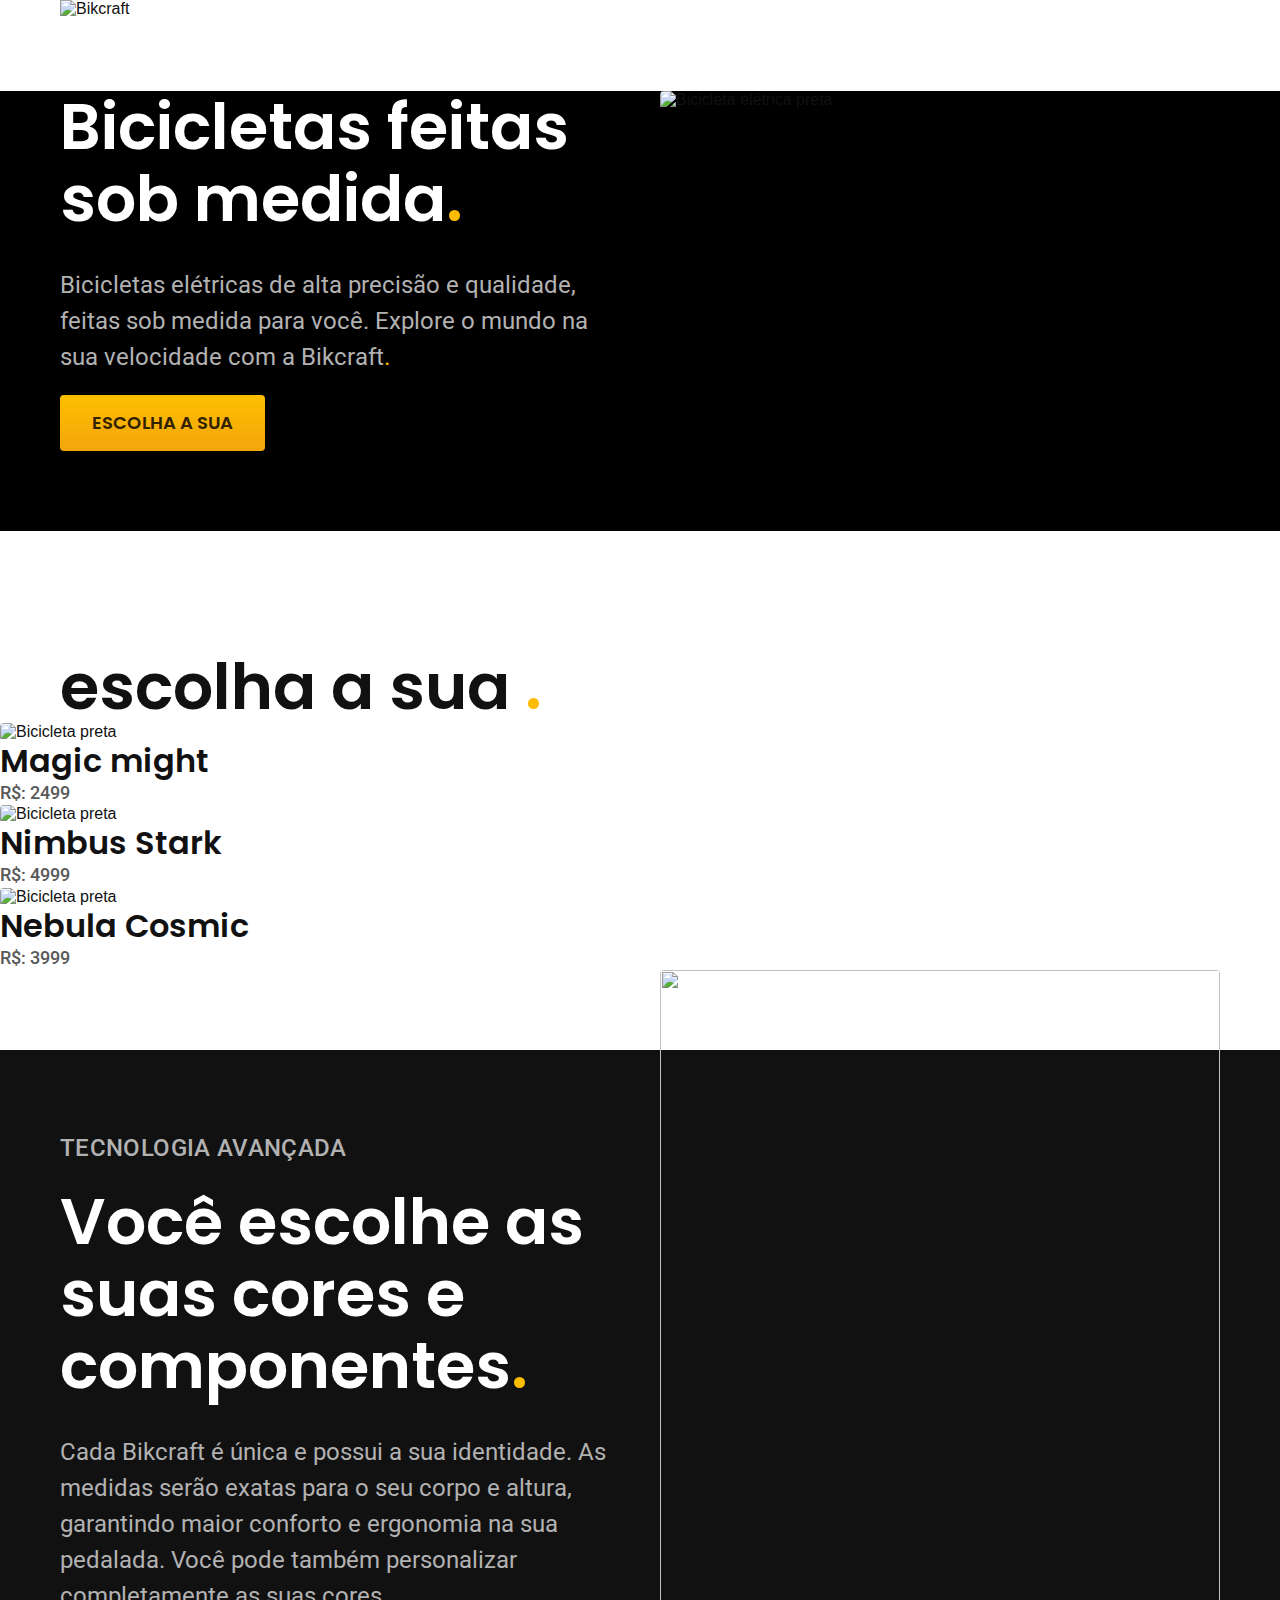
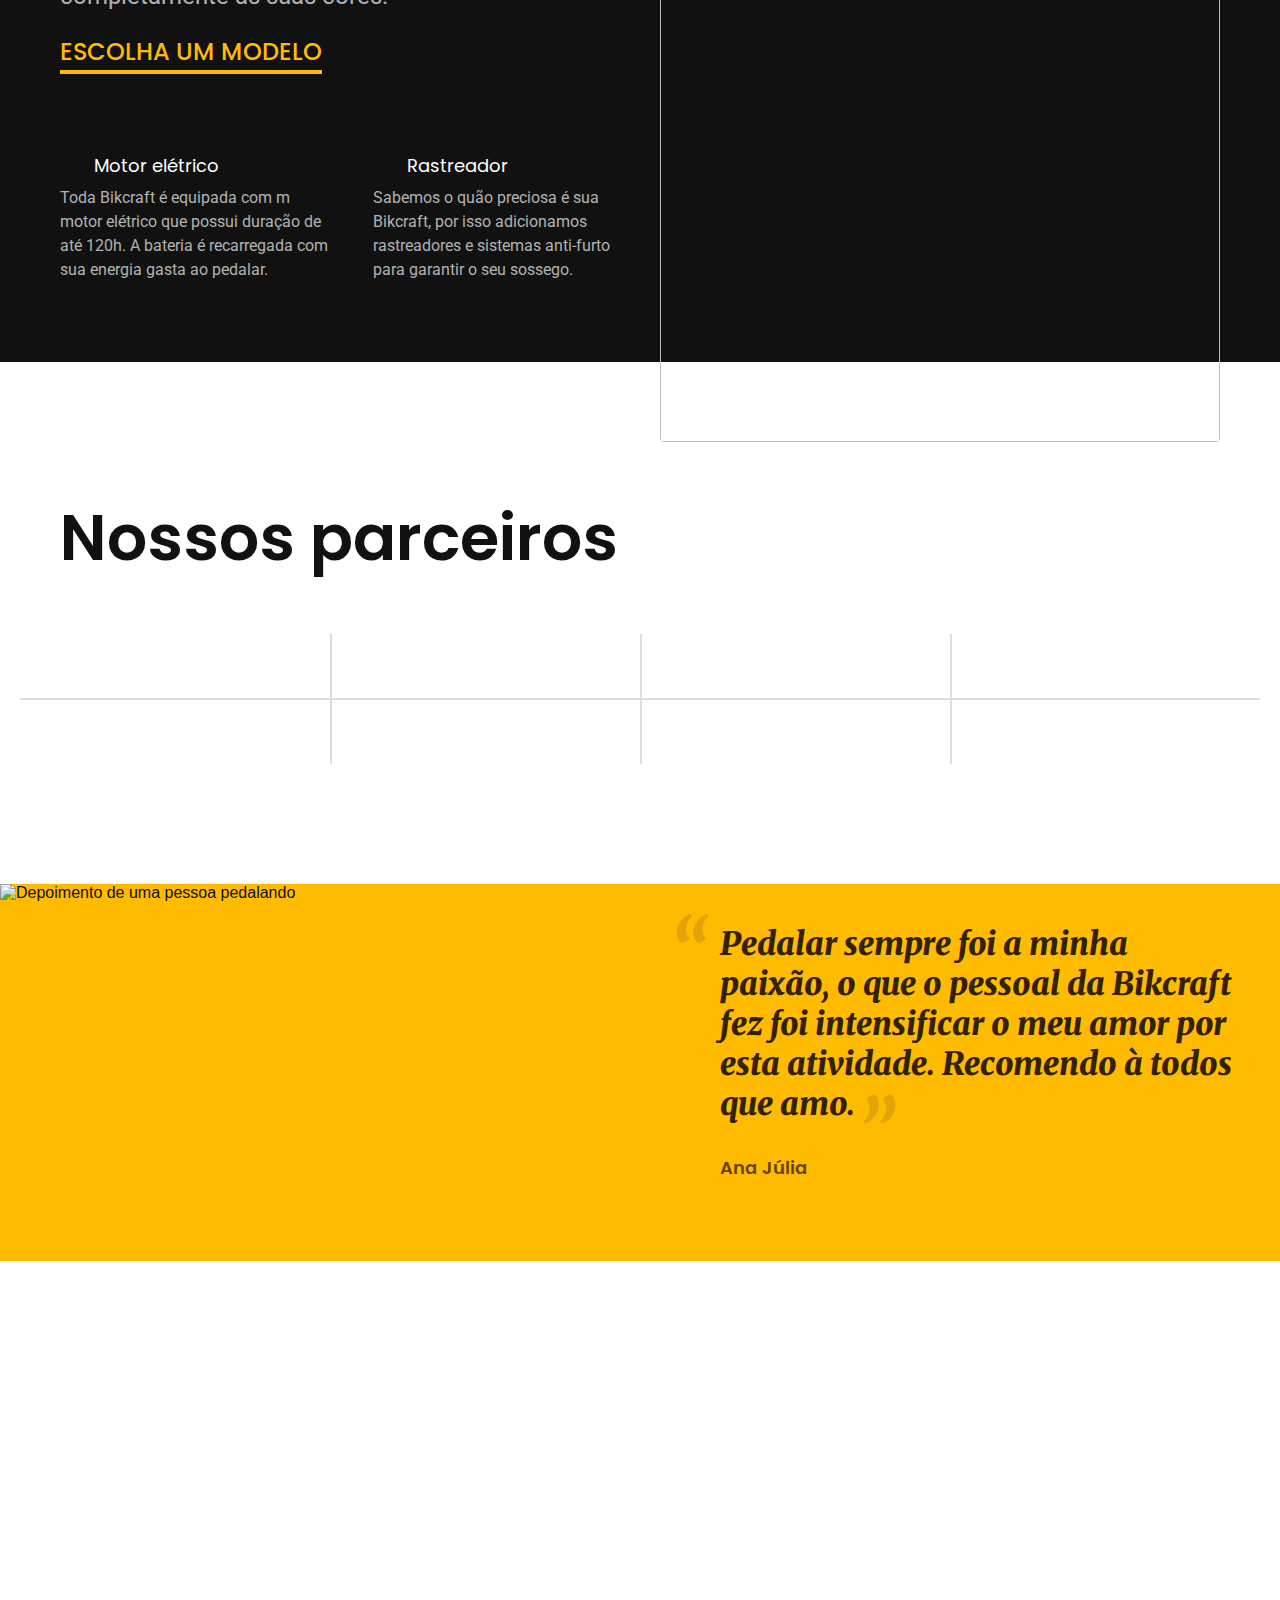
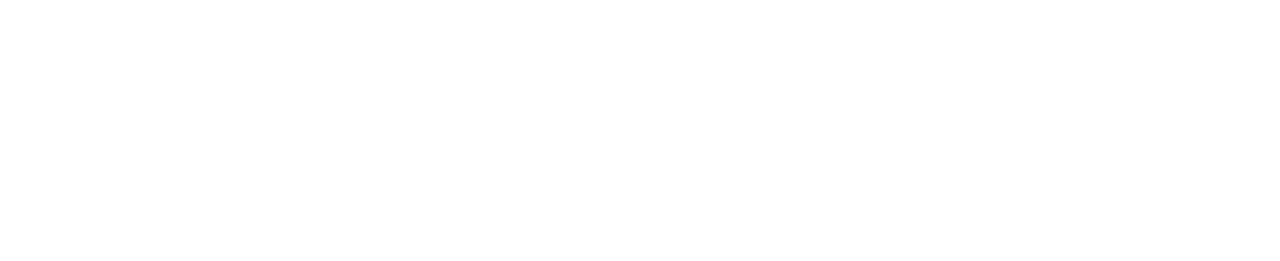
==== index.html @ 99795f32 "Adicionando depoimento" ====
<!DOCTYPE html>
<html lang="pt-br">

<head>
  <meta charset="UTF-8">
  <meta http-equiv="X-UA-Compatible" content="IE=edge">
  <meta name="viewport" content="width=device-width, initial-scale=1.0">
  <meta name="description" content="Bicicletas elétricas de alta precisão e qualidade feitas sob medida para o cliente. Explore o mundo na sua velocidade com a Bikcraft">

  <title>Bikcraft - bicicletas elétricas</title>

  <link rel="stylesheet" href="./css/styles.css">

  <link rel="preconnect" href="https://fonts.googleapis.com">
  <link rel="preconnect" href="https://fonts.gstatic.com" crossorigin>
  <link href="https://fonts.googleapis.com/css2?family=Merriweather:ital,wght@1,900&family=Poppins:wght@400;600&family=Roboto:wght@400;500&display=swap" rel="stylesheet">
</head>

<body>

  <header class="header-bg">
    <div class=" container header-container">
      <a href="./"><img src="./img/bikcraft.svg" alt="Bikcraft">
      </a>
      <nav aria-label="primaria">
        <ul class="header-menu cor-0 font-1-m">
          <li><a href="./bicicletas.html">Bicicletas</a></li>
          <li><a href="./seguros">Seguros</a></li>
          <li><a href="./contato">Contato</a></li>
        </ul>
      </nav>
    </div>
  </header>

  <main class="intro-bg">
    <div class="intro-container container">
      <div class="intro-content">
        <h1 class="font-1-xxl cor-0">Bicicletas feitas sob medida<span class="cor-p1">.</span> </h1>
        <p class="font-2-l cor-5">Bicicletas elétricas de alta precisão e qualidade, feitas sob medida para você. Explore o mundo na sua velocidade com a Bikcraft<span class="cor-p1">.</span></p>
        <a href="./bicicletas.html" class="btn">escolha a sua</a>
      </div>
      <div class="intro-img">
        <img src="./img/fotos/introducao.jpg" alt="Bicicleta elétrica preta">
      </div>
    </div>
  </main>


  <article class="bikes-list">

    <h2 class="font-1-xxl container">escolha a sua <span class="cor-p1">.</span></h2>

    <ul class="bike-menu">
      <li>
        <a href="./bicicletas/magic.html">
          <img src="./img/bicicletas/magic-home.jpg" alt="Bicicleta preta">
          <h3 class="font-1-xl">Magic might</h3>
          <span class="font-2-m cor-8">R$: 2499</span>
        </a>
      </li>
      <li>
        <a href="./bicicletas/nimbus.html">
          <img src="./img/bicicletas/nimbus-home.jpg" alt="Bicicleta preta">
          <h3 class="font-1-xl">Nimbus Stark</h3>
          <span class="font-2-m cor-8">R$: 4999</span>
        </a>
      </li>
      <li>
        <a href="./bicicletas/nebula.html">
          <img src="./img/bicicletas/nebula-home.jpg" alt="Bicicleta preta">
          <h3 class="font-1-xl">Nebula Cosmic</h3>
          <span class="font-2-m cor-8">R$: 3999</span>
        </a>
      </li>
    </ul>
  </article>

  <article class="technology">
    <div class="tech-container container">
      <div class="tech-content">

        <span class="font-2-l-b cor-5">Tecnologia Avançada</span>
        <h2 class="font-1-xxl cor-0">Você escolhe as suas cores e componentes<span class="cor-p1">.</span></h2>
        <p class="font-2-l cor-5">Cada Bikcraft é única e possui a sua identidade. As medidas serão exatas para o seu corpo e altura, garantindo maior conforto e ergonomia na sua pedalada. Você pode também personalizar completamente as suas cores.</p>
        <a class="link" href="./bicicletas.html">escolha um modelo</a>

        <div class="tech-advantage">
          <div class="tech-itens">
            <div class="tech-icons">
              <img src="./img/icones/eletrica.svg" alt="">
              <h3 class="font-1-m cor-0">Motor elétrico</h3>
            </div>
            <p class="font-2-s cor-5">Toda Bikcraft é equipada com m motor elétrico que possui duração de até 120h. A bateria é recarregada com sua energia gasta ao pedalar.</p>
          </div>

          <div class="tech-itens">
            <div class="tech-icons">
              <img src="./img/icones/rastreador.svg" alt="">
              <h3 class="font-1-m cor-0">Rastreador</h3>
            </div>
            <p class="font-2-s cor-5">Sabemos o quão preciosa é sua Bikcraft, por isso adicionamos rastreadores e sistemas anti-furto para garantir o seu sossego.</p>
          </div>
        </div>

      </div>
      <div class="tech-img">
        <img src="./img/fotos/tecnologia.jpg" alt="">
      </div>
    </div>
  </article>

  <section class="partners" aria-label="Nossos parceiros">
    <h2 class="container font-1-xxl">Nossos parceiros<span class="cor-p1"></span></h2>

    <ul class="partners-list">
      <li>
        <img src="./img/parceiros/caravan.svg" alt="">
      </li>
      <li><img src="./img/parceiros/ranek.svg" alt="">
      </li>
      <li><img src="./img/parceiros/handel.svg" alt="">
      </li>
      <li><img src="./img/parceiros/dogs.svg" alt="">
      </li>
      <li><img src="./img/parceiros/lescone.svg" alt="">
      </li>
      <li><img src="./img/parceiros/flexblog.svg" alt="">
      </li>
      <li>
        <img src="./img/parceiros/wildbeast.svg" alt="">
      </li>
      <li>
        <img src="./img/parceiros/surfbot.svg" alt="">
      </li>
    </ul>
  </section>

  <section class="depoimento">
    <div class="depoimento-img">
      <img src="./img/fotos/depoimento.jpg" alt="Depoimento de uma pessoa pedalando">
    </div>
    <div class="depoimento-comment">
      <blockquote class="font-1-xl cor-p5">
        <p>
          Pedalar sempre foi a minha paixão, o que o pessoal da Bikcraft fez foi intensificar o meu amor por esta atividade. Recomendo à todos que amo.
        </p>
      </blockquote>
      <span class="font-1-m-b cor-p4">Ana Júlia</span>
    </div>
  </section>

</body>

</html>
---- css/styles.css ----
/* Global css */
@import './global/global.css';
@import './utilidades/tipografia.css';
@import './utilidades/colors.css';

@import './global/header.css';

/* utilidades */
@import './utilidades/components.css';

/* Home */
@import './home/intro.css';
@import './home/tech.css';
@import './home/partners.css';
@import './home/depoimento.css';

/* bikes */
@import './bicicletas/bicicletas-lista.css'
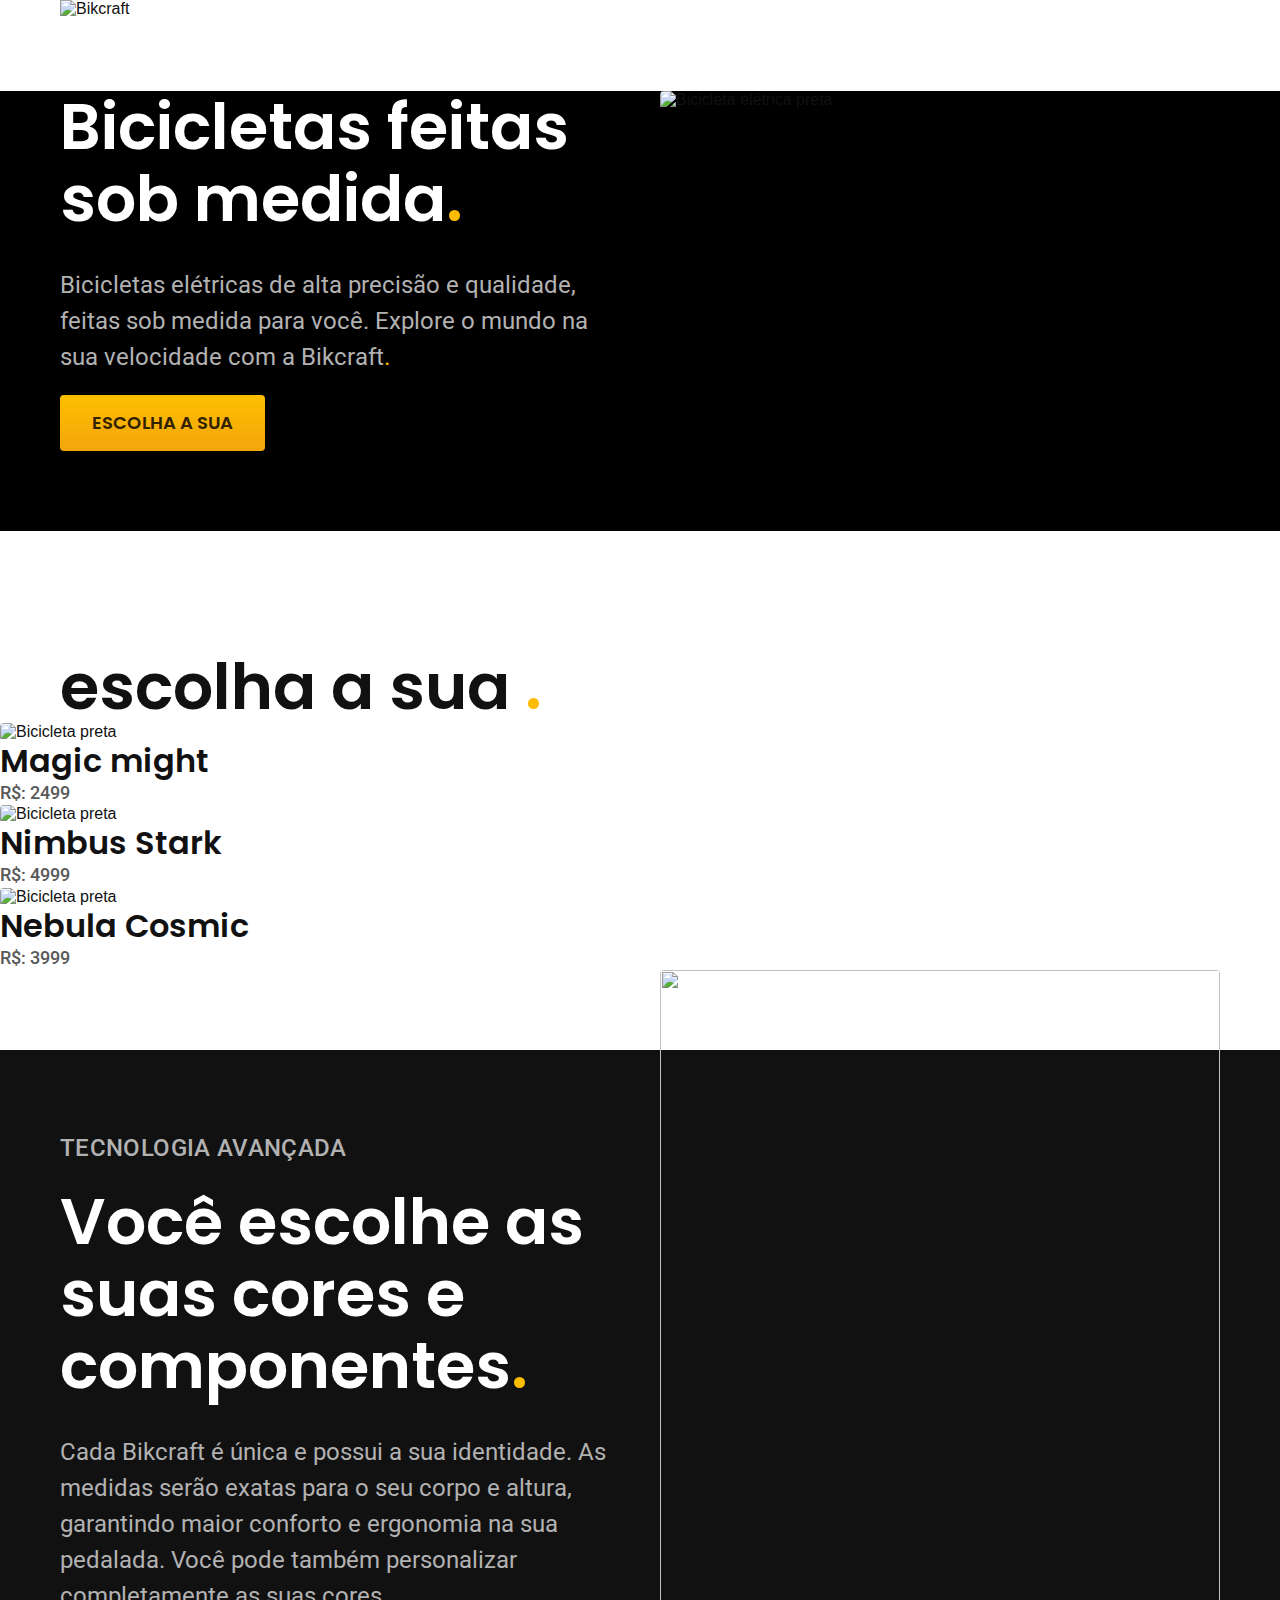
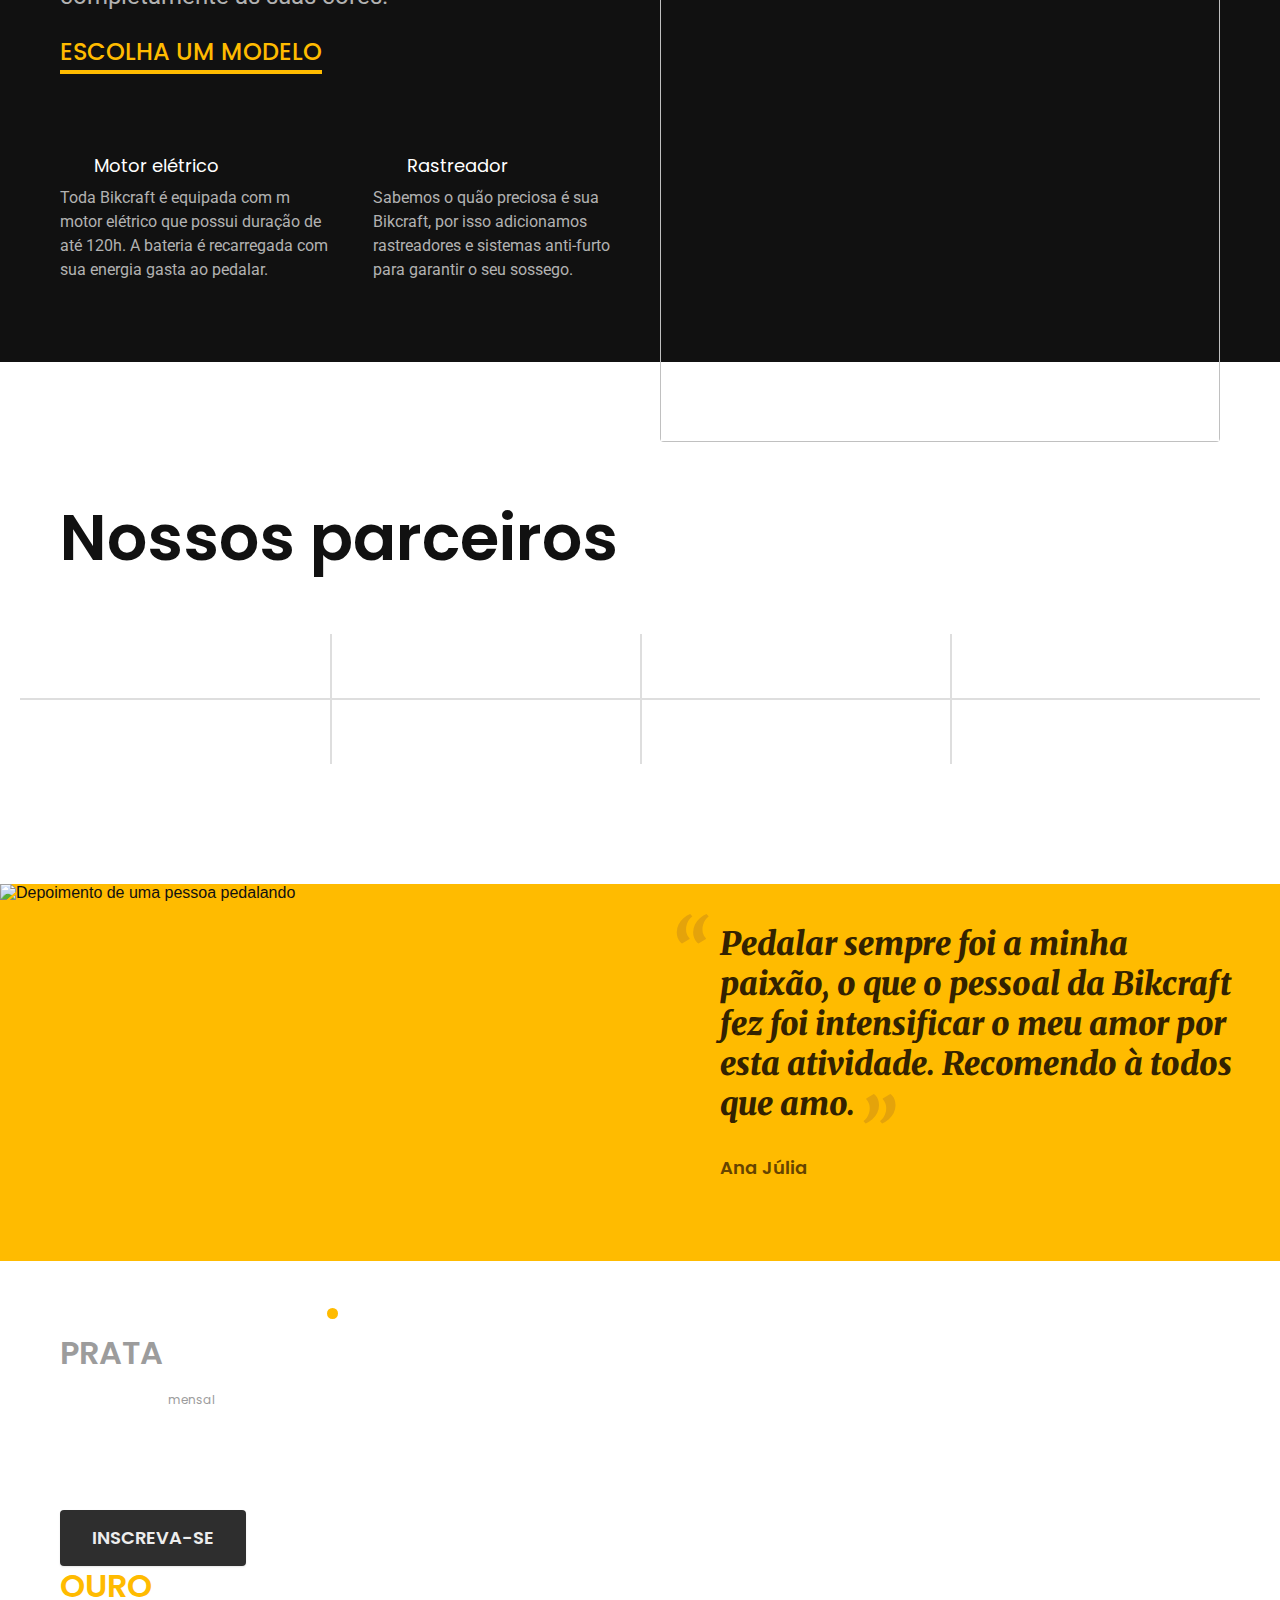
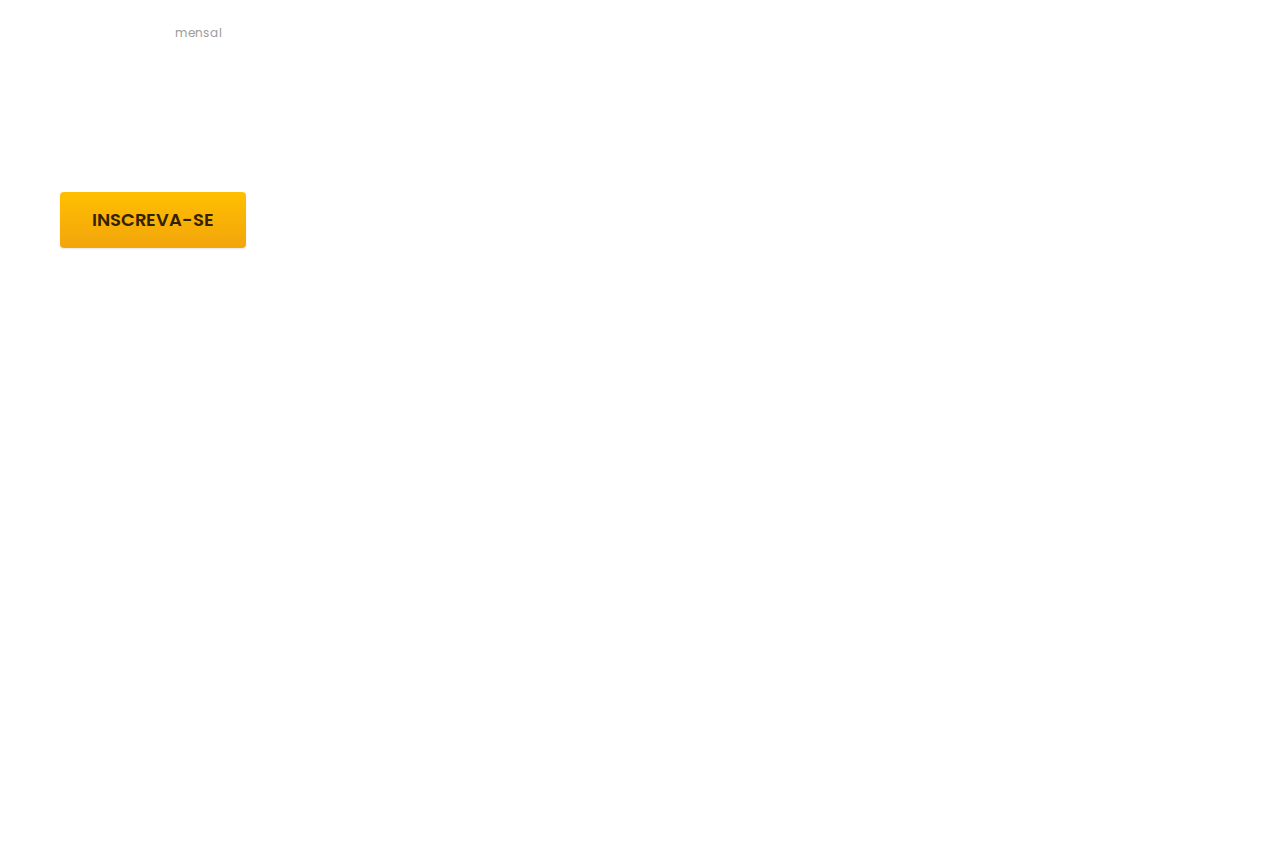
==== commit 53019b48: "Adicionando a parte dos seguros]" ====
--- a/index.html
+++ b/index.html
@@ -149,6 +149,39 @@
     </div>
   </section>
 
+  <article class="seguros">
+    <div class="seguros-container container">
+      <h2 class="font-1-xxl cor-0">Seguros<span class="cor-p1">.</span></h2>
+      
+      <div class="seguros-item">
+        <h3 class="font-1-xl cor-6">PRATA</h3>
+        <span class="font-1-xl cor-0">R$ 199 <span class="font-1-xs cor-6">mensal</span></span>
+        <ul class="seguros-list font-2-m cor-0">
+          <li>Duas trocas por ano</li>
+          <li>Assistência técnica</li>
+          <li>Suporte 08h às 18h</li>
+          <li>Cobertura estadual</li>
+        </ul>
+        <a class="btn sec" href="./orcamento.html">Inscreva-se</a>
+      </div>
+      
+      <div class="seguros-item">
+        <h3 class="font-1-xl cor-p1">OURO</h3>
+        <span class="font-1-xl cor-0">R$ 299 <span class="font-1-xs cor-6">mensal</span></span>
+        <ul class="seguros-list font-2-m cor-0">
+          <li>Duas trocas por ano</li>
+          <li>Assistência especial</li>
+          <li>Suporte 24h</li>
+          <li>Cobertura nacional</li>
+          <li>Desconto em parceiros</li>
+          <li>Acesso ao clube Bikcraft</li>
+        </ul>
+        <a class="btn" href="./orcamento.html">Inscreva-se</a>
+      </div>
+
+    </div>
+  </article>
+
 </body>
 
 </html>--- a/css/styles.css
+++ b/css/styles.css
@@ -15,5 +15,7 @@
 @import './home/depoimento.css';
 
 /* bikes */
-@import './bicicletas/bicicletas-lista.css'
+@import './bicicletas/bicicletas-lista.css';
 
+/* seguros */
+@import './seguros/seguros.css';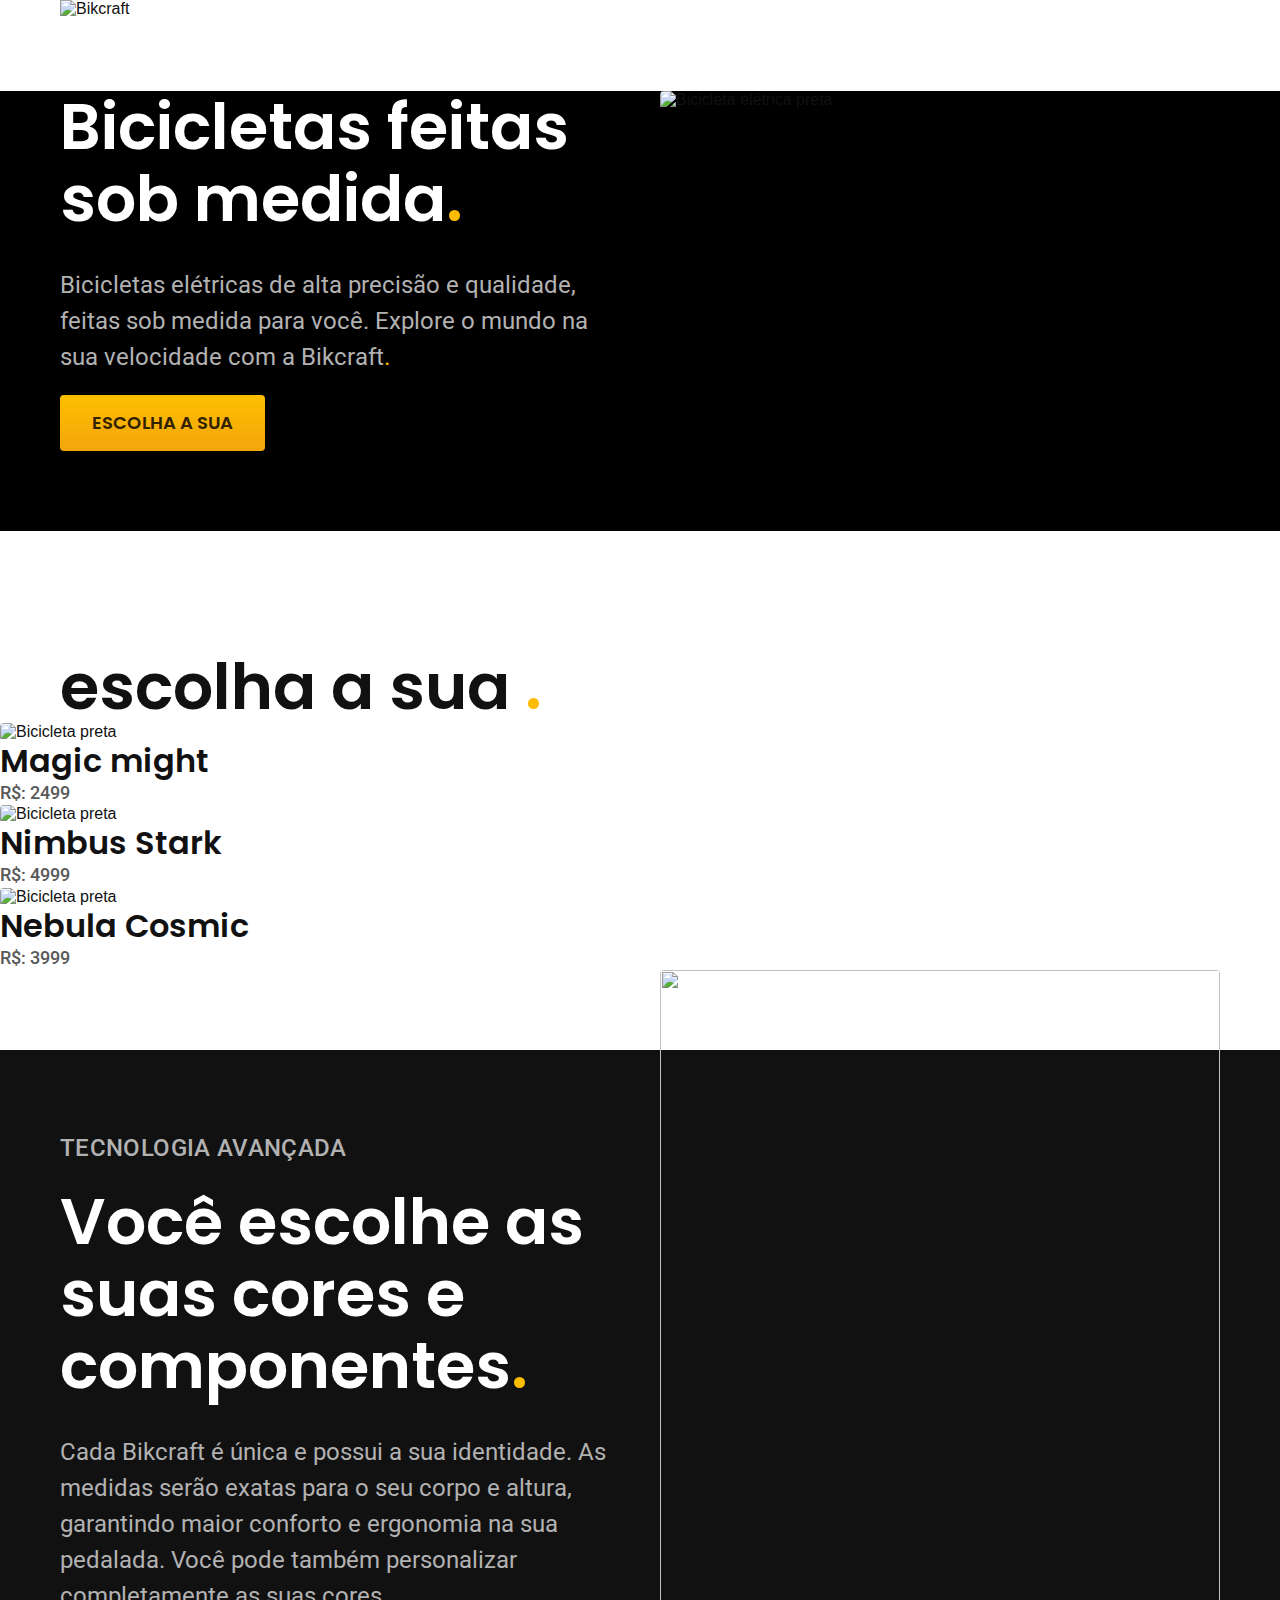
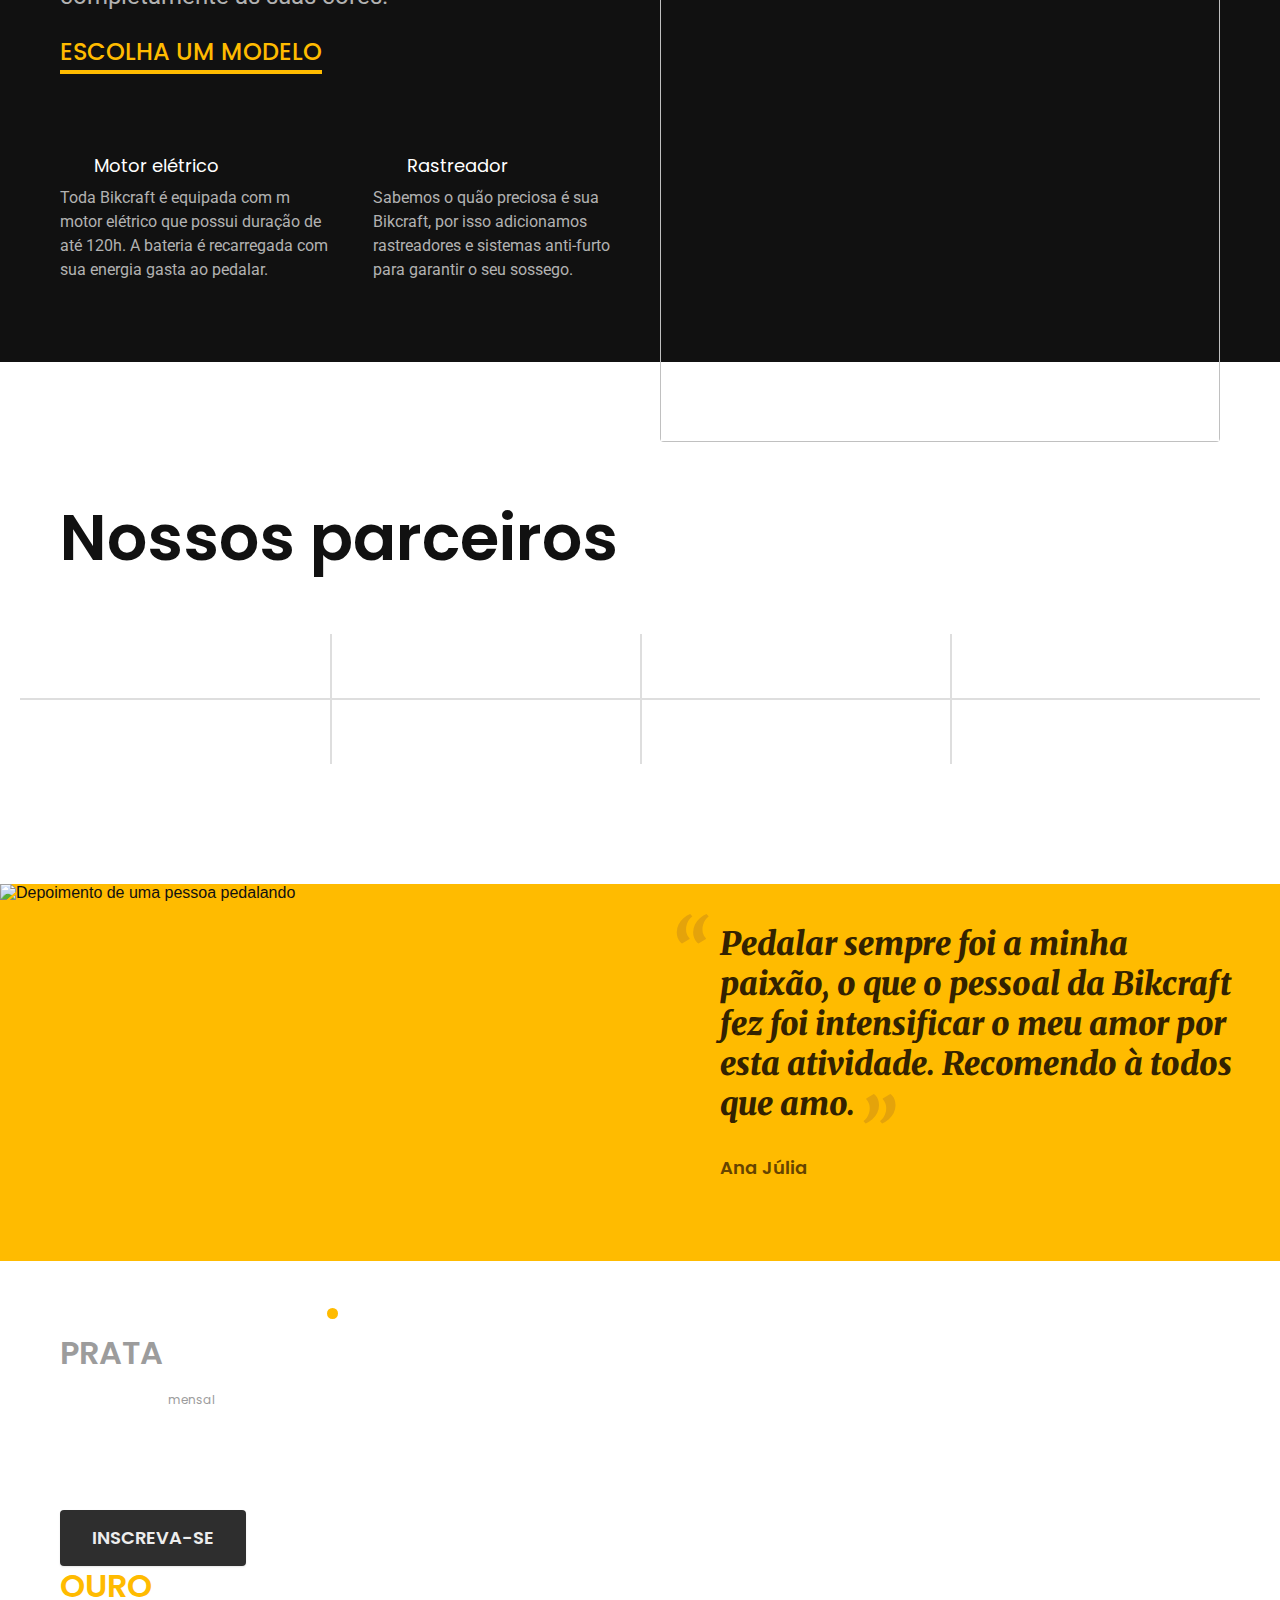
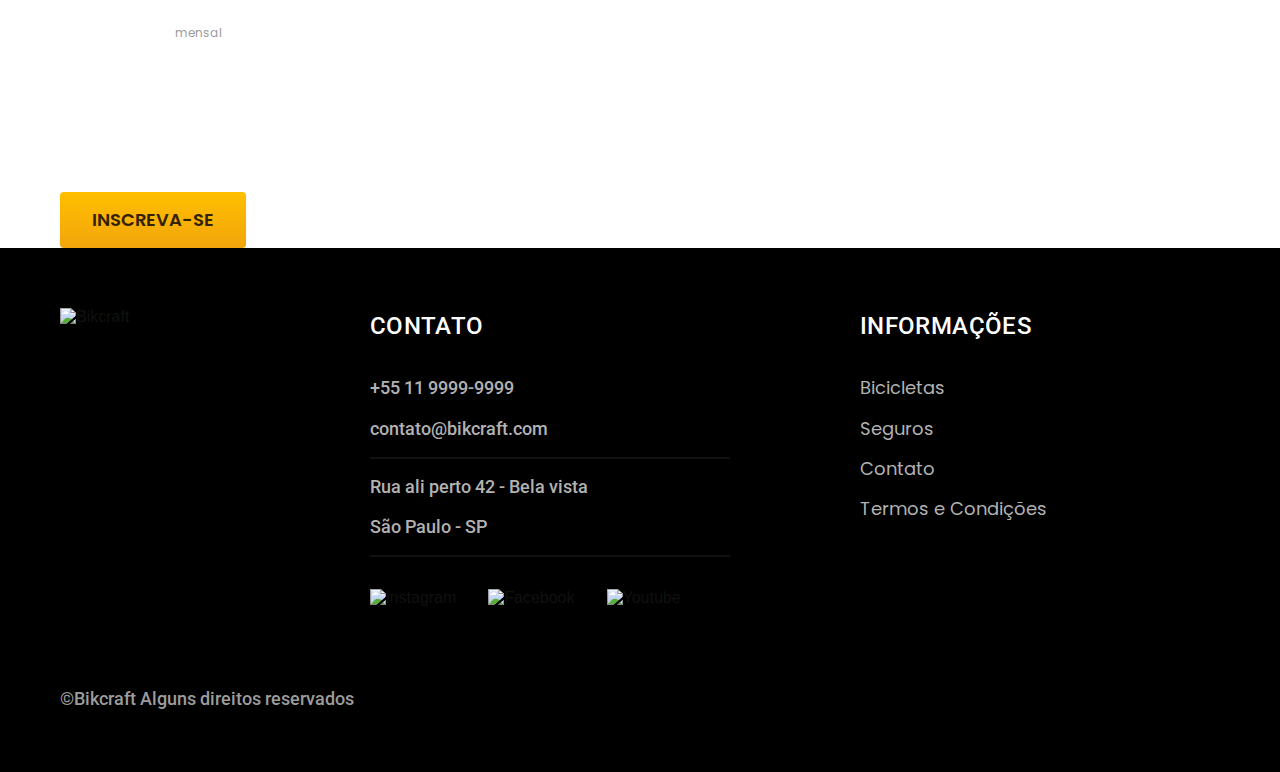
==== commit 0a25e432: "Adicionando o footer da home / página home finalizada" ====
--- a/index.html
+++ b/index.html
@@ -152,7 +152,7 @@
   <article class="seguros">
     <div class="seguros-container container">
       <h2 class="font-1-xxl cor-0">Seguros<span class="cor-p1">.</span></h2>
-      
+
       <div class="seguros-item">
         <h3 class="font-1-xl cor-6">PRATA</h3>
         <span class="font-1-xl cor-0">R$ 199 <span class="font-1-xs cor-6">mensal</span></span>
@@ -164,7 +164,7 @@
         </ul>
         <a class="btn sec" href="./orcamento.html">Inscreva-se</a>
       </div>
-      
+
       <div class="seguros-item">
         <h3 class="font-1-xl cor-p1">OURO</h3>
         <span class="font-1-xl cor-0">R$ 299 <span class="font-1-xs cor-6">mensal</span></span>
@@ -182,6 +182,49 @@
     </div>
   </article>
 
+  <footer class="footer">
+
+    <div class="footer-container container">
+      <img src="./img/bikcraft.svg" alt="Bikcraft">
+
+      <div class="footer-contact">
+        <h3 class="font-2-l-b cor-0">CONTATO</h3>
+        <ul class="contact-list cor-5 font-2-m">
+          <li><a href="tel:+551199999999">+55 11 9999-9999</a></li>
+          <li><a href="mailto:contato@bikcraft.com">contato@bikcraft.com</a></li>
+          <li>Rua ali perto 42 - Bela vista</li>
+          <li>São Paulo - SP</li>
+        </ul>
+
+        <div class="footer-social-media">
+          <a href="./">
+            <img src="./img/redes/instagram.svg" alt="instagram">
+          </a>
+          <a href="./">
+            <img src="./img/redes/facebook.svg" alt="Facebook">
+          </a>
+          <a href="./">
+            <img src="./img/redes/youtube.svg" alt="Youtube">
+          </a>
+        </div>
+      </div>
+
+      <div class="footer-info">
+        <h3 class="font-2-l-b cor-0">INFORMAÇÕES</h3>
+        <nav>
+          <ul class="info-list font-1-m cor-5">
+            <li><a href="./bicicletas.html">Bicicletas</a></li>
+            <li><a href="./seguros.html">Seguros</a></li>
+            <li><a href="./contato.html">Contato</a></li>
+            <li><a href="./termos.html">Termos e Condições</a></li>
+          </ul>
+        </nav>
+      </div>
+
+      <p class="font-2-m cor-6 footer-copy">&copy;Bikcraft Alguns direitos reservados</p>
+    </div>
+  </footer>
+
 </body>
 
 </html>--- a/css/styles.css
+++ b/css/styles.css
@@ -4,6 +4,7 @@
 @import './utilidades/colors.css';
 
 @import './global/header.css';
+@import './global/footer.css';
 
 /* utilidades */
 @import './utilidades/components.css';
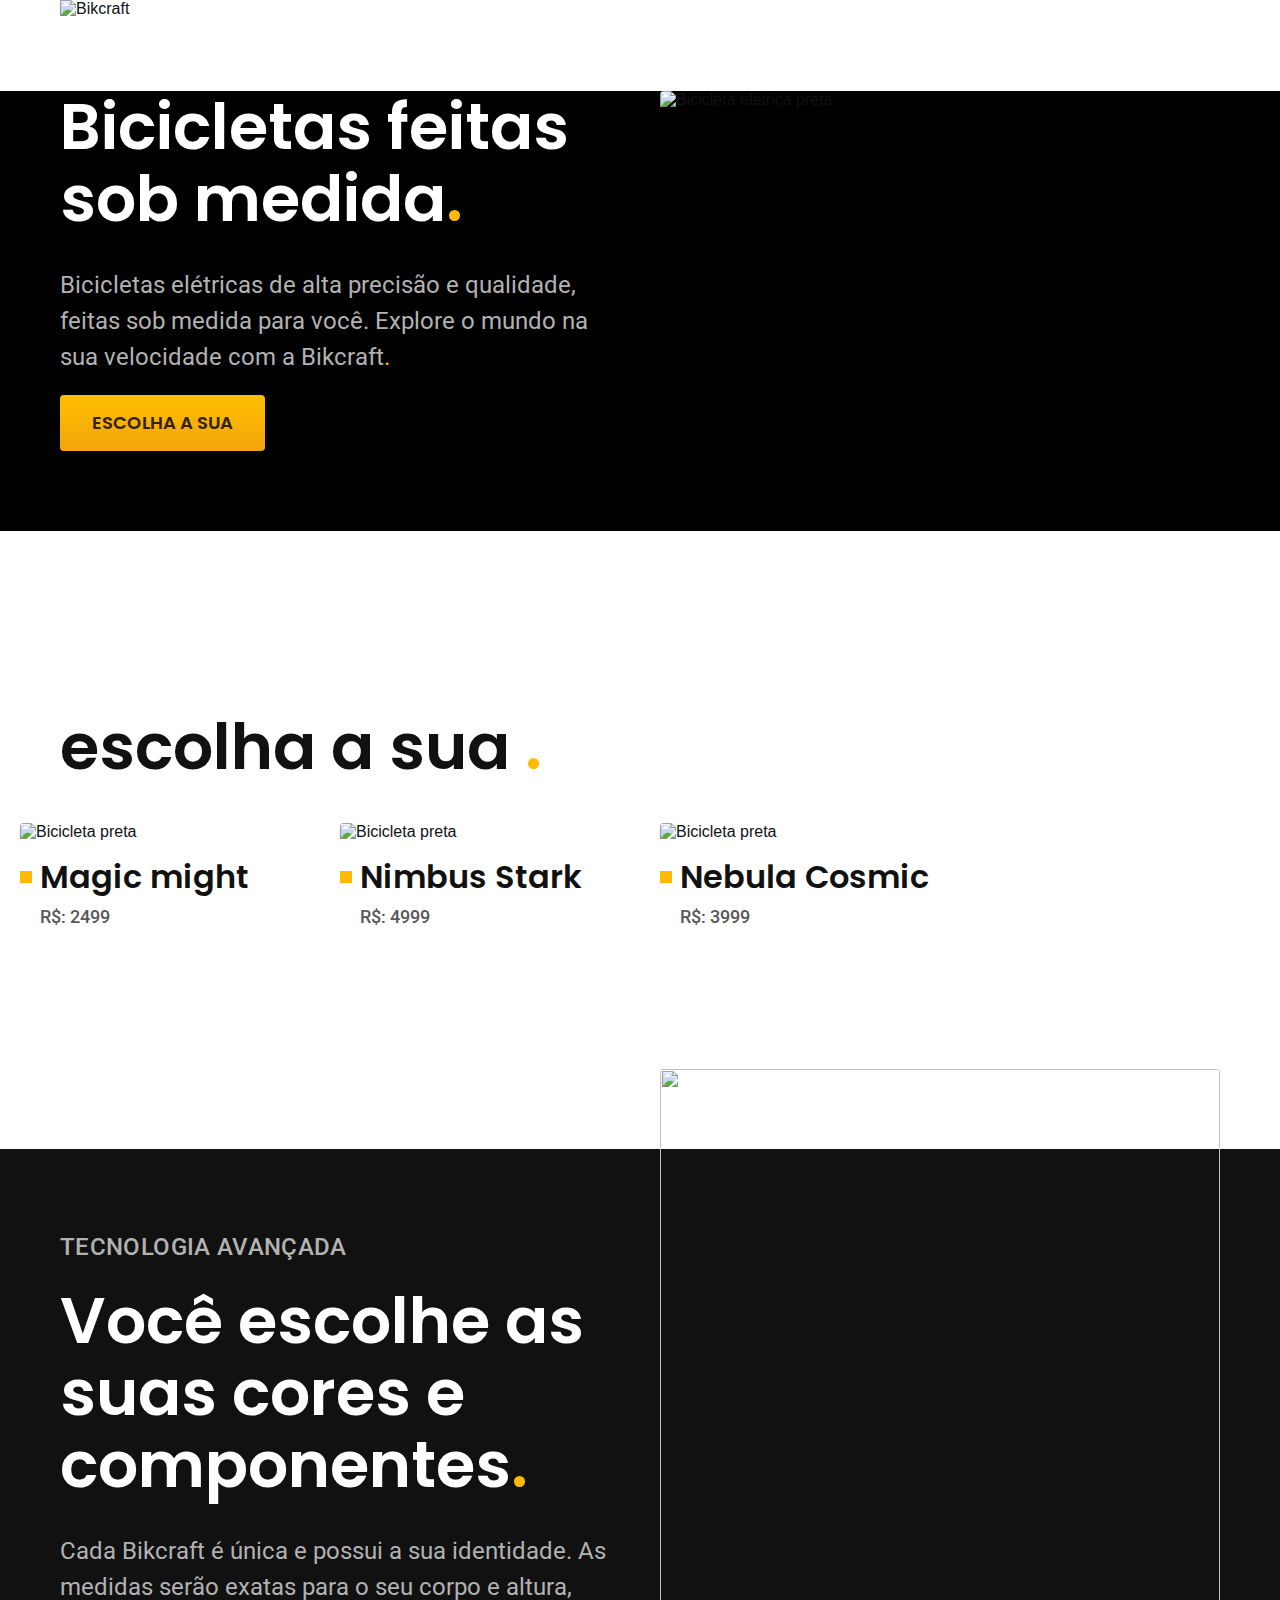
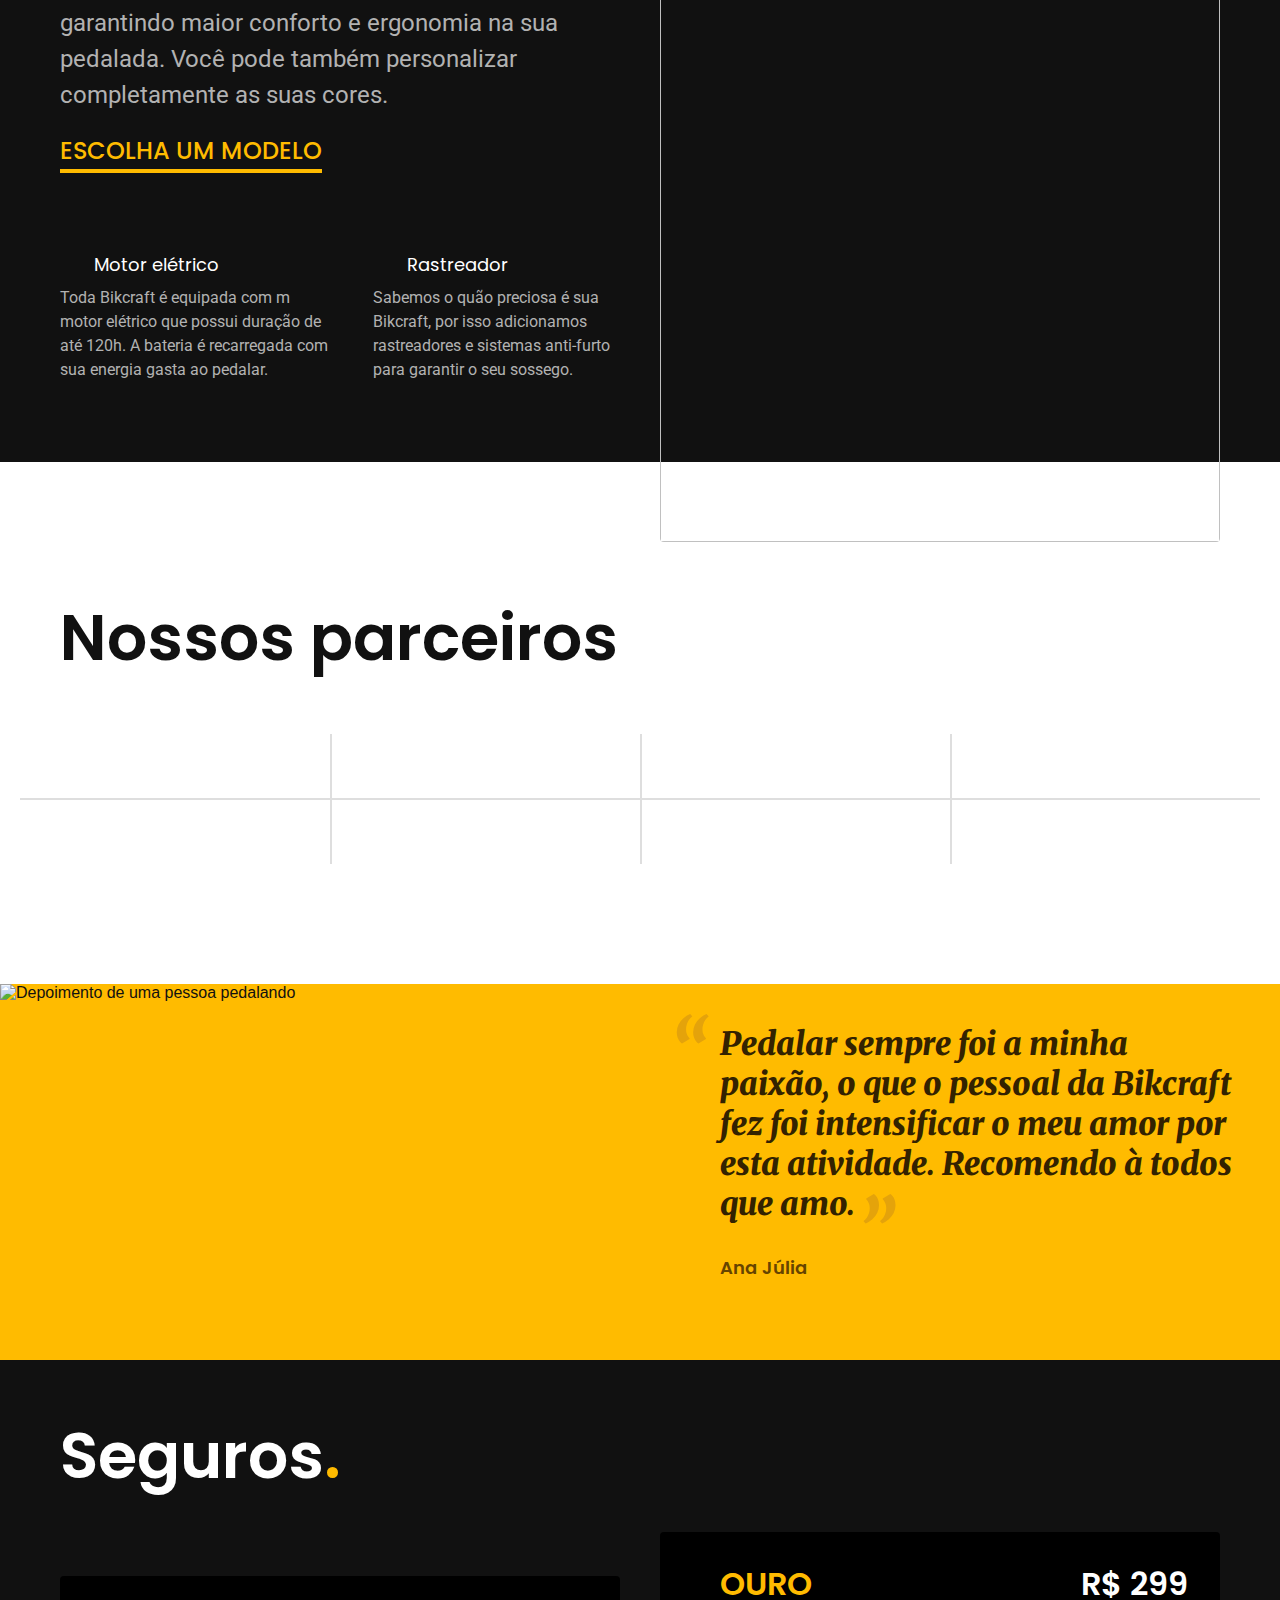
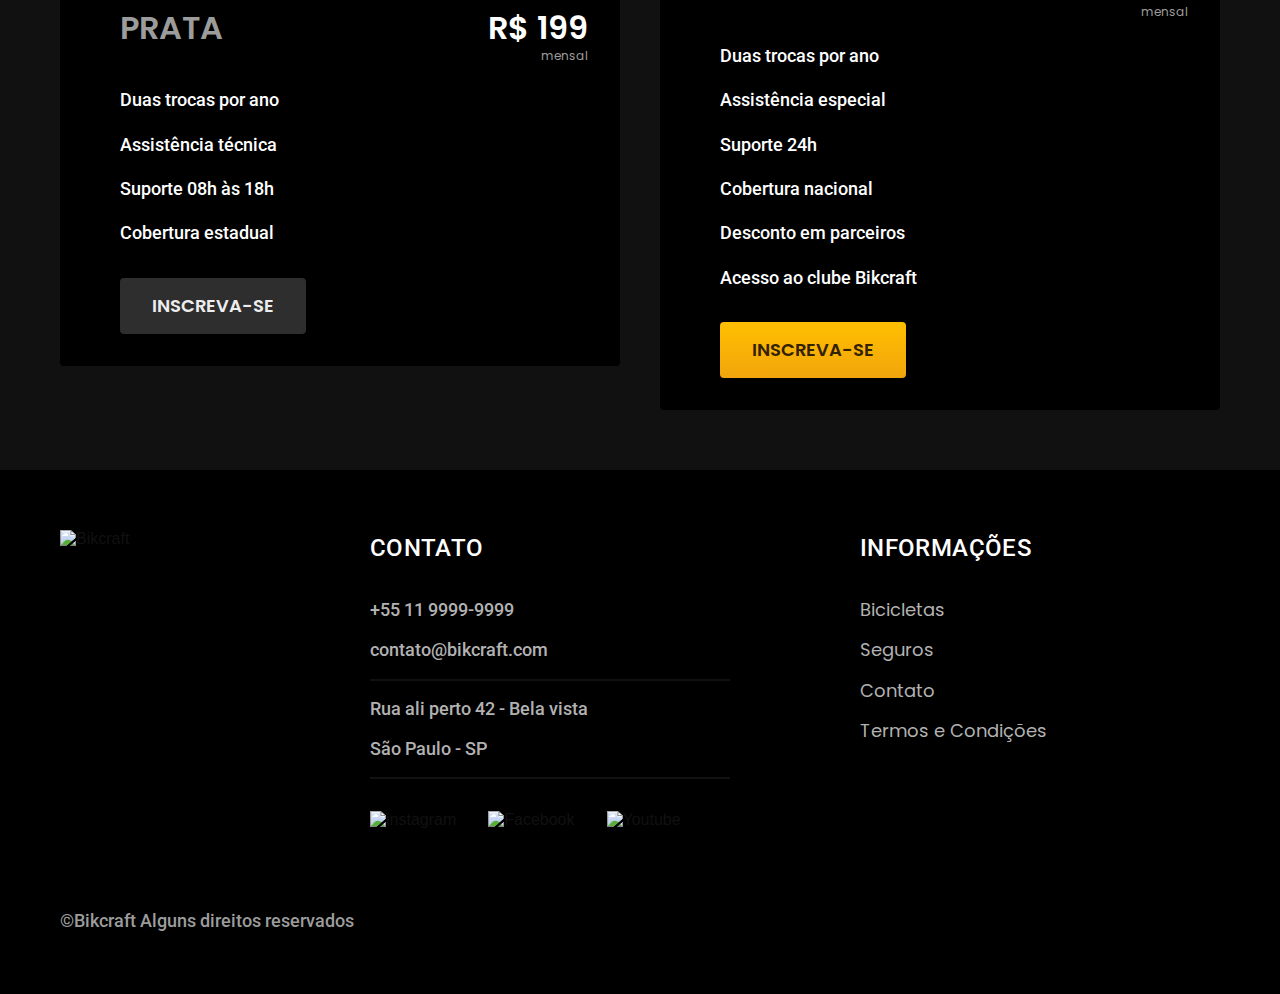
==== commit a0134ccf: "Adicionando a parte de seguros" ====
--- a/index.html
+++ b/index.html
@@ -25,8 +25,8 @@
       <nav aria-label="primaria">
         <ul class="header-menu cor-0 font-1-m">
           <li><a href="./bicicletas.html">Bicicletas</a></li>
-          <li><a href="./seguros">Seguros</a></li>
-          <li><a href="./contato">Contato</a></li>
+          <li><a href="./seguros.html">Seguros</a></li>
+          <li><a href="./contato.html">Contato</a></li>
         </ul>
       </nav>
     </div>
--- a/css/styles.css
+++ b/css/styles.css
@@ -17,6 +17,11 @@
 
 /* bikes */
 @import './bicicletas/bicicletas-lista.css';
+@import './bicicletas/bicicletas.css';
 
 /* seguros */
-@import './seguros/seguros.css';+@import './seguros/seguros.css';
+@import './seguros/vantagens.css';
+
+
+@import './termos/termos.css';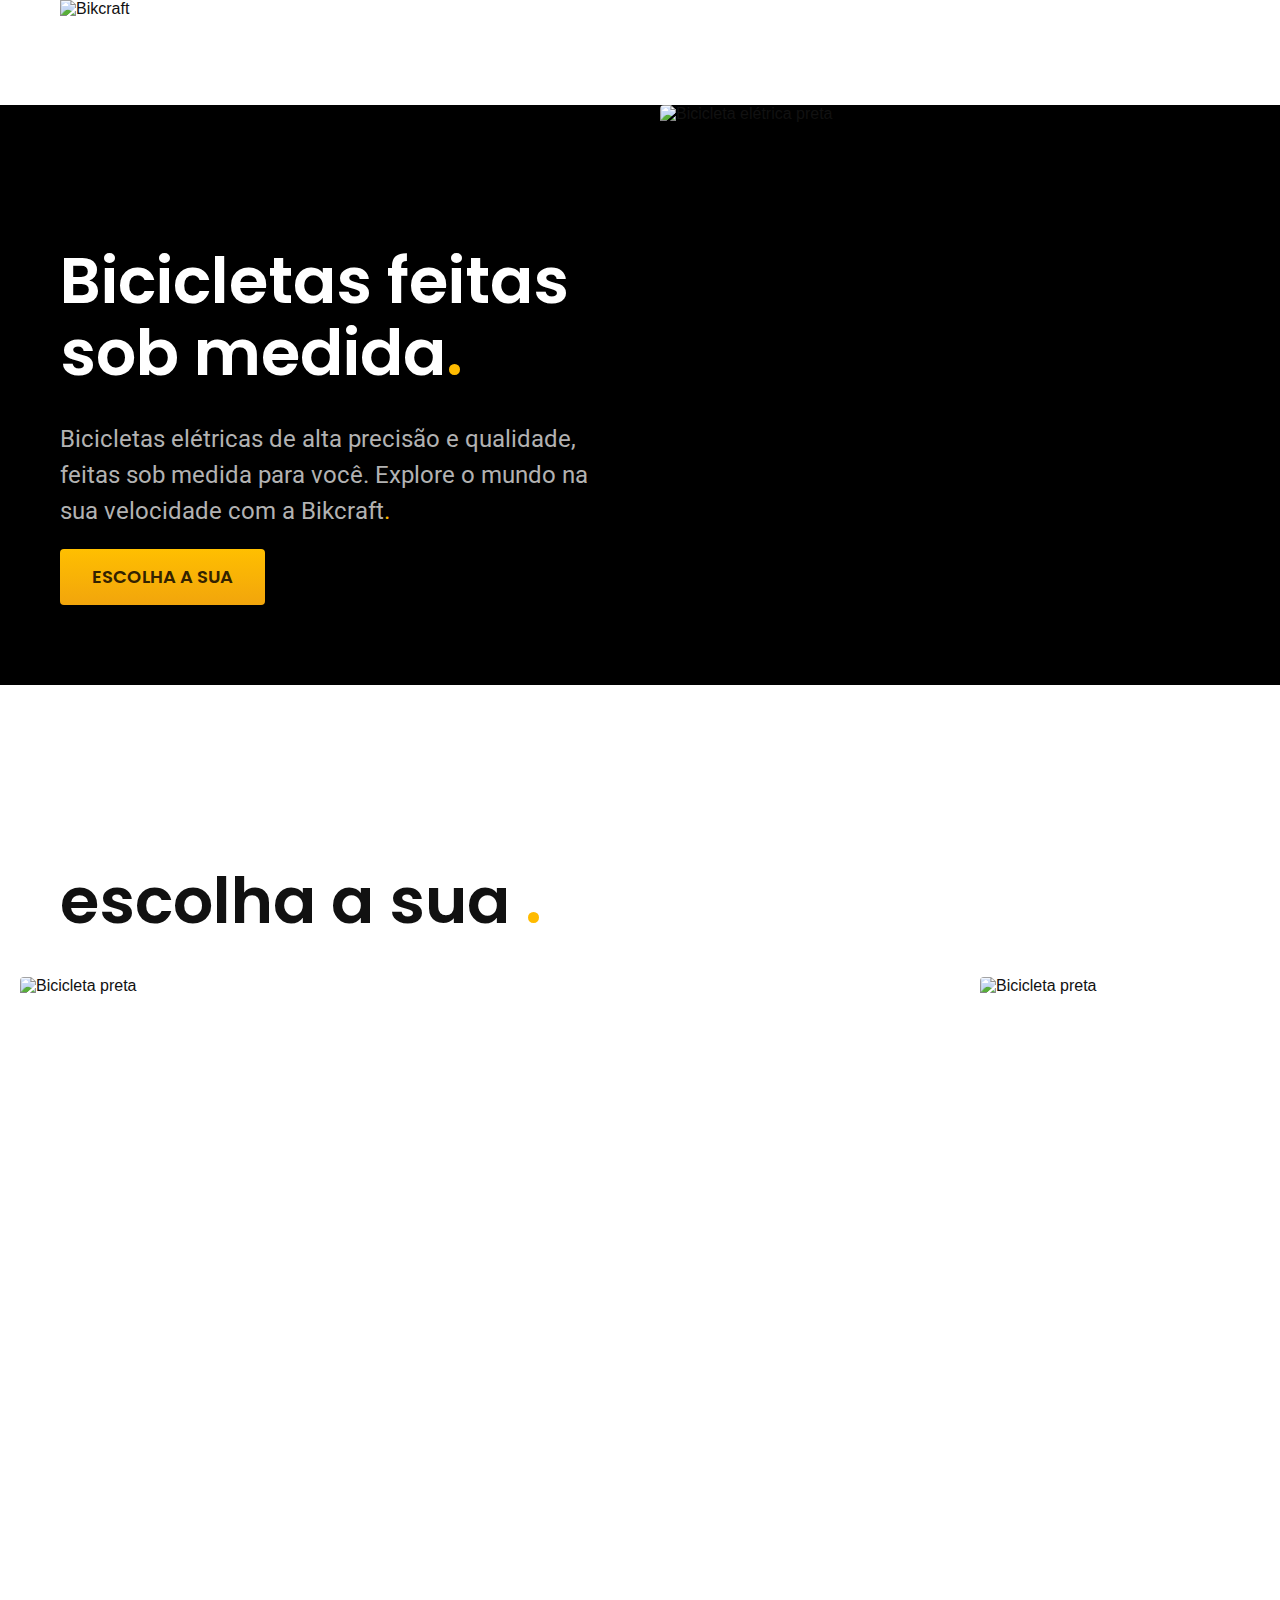
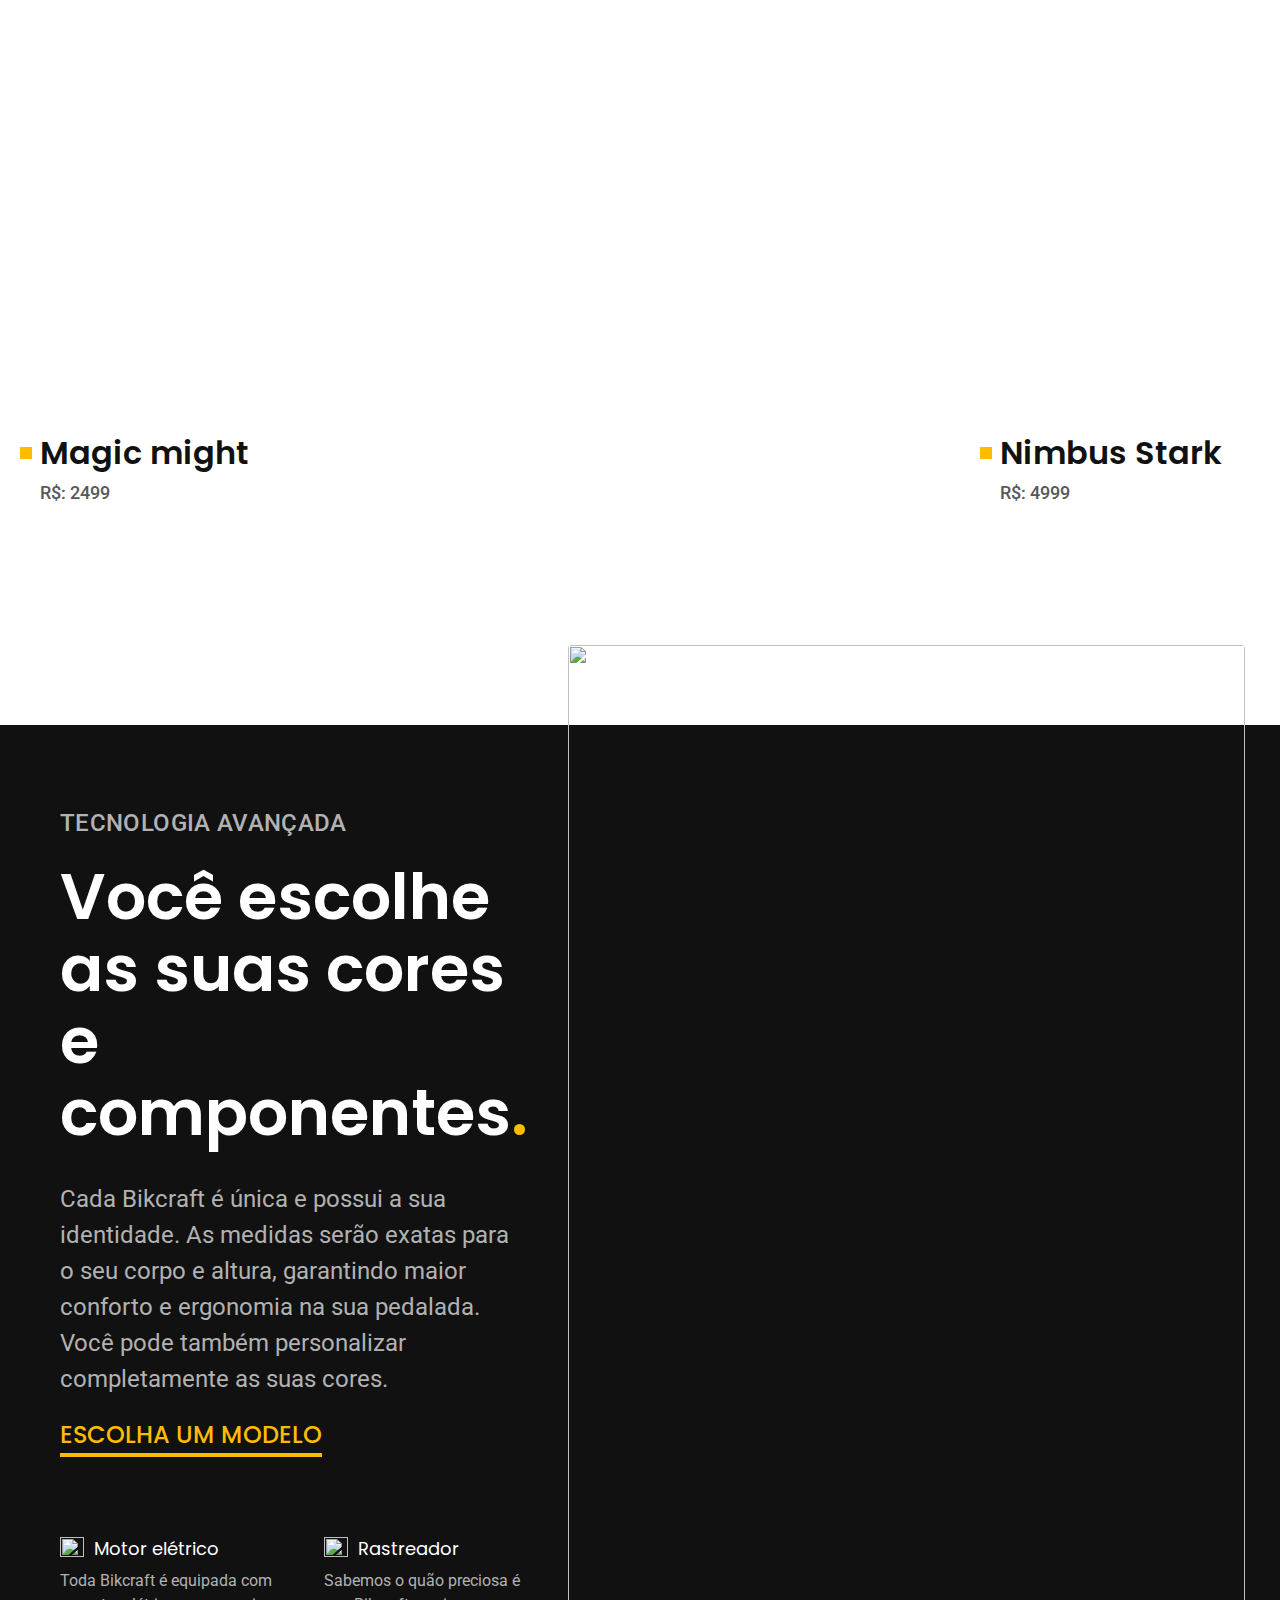
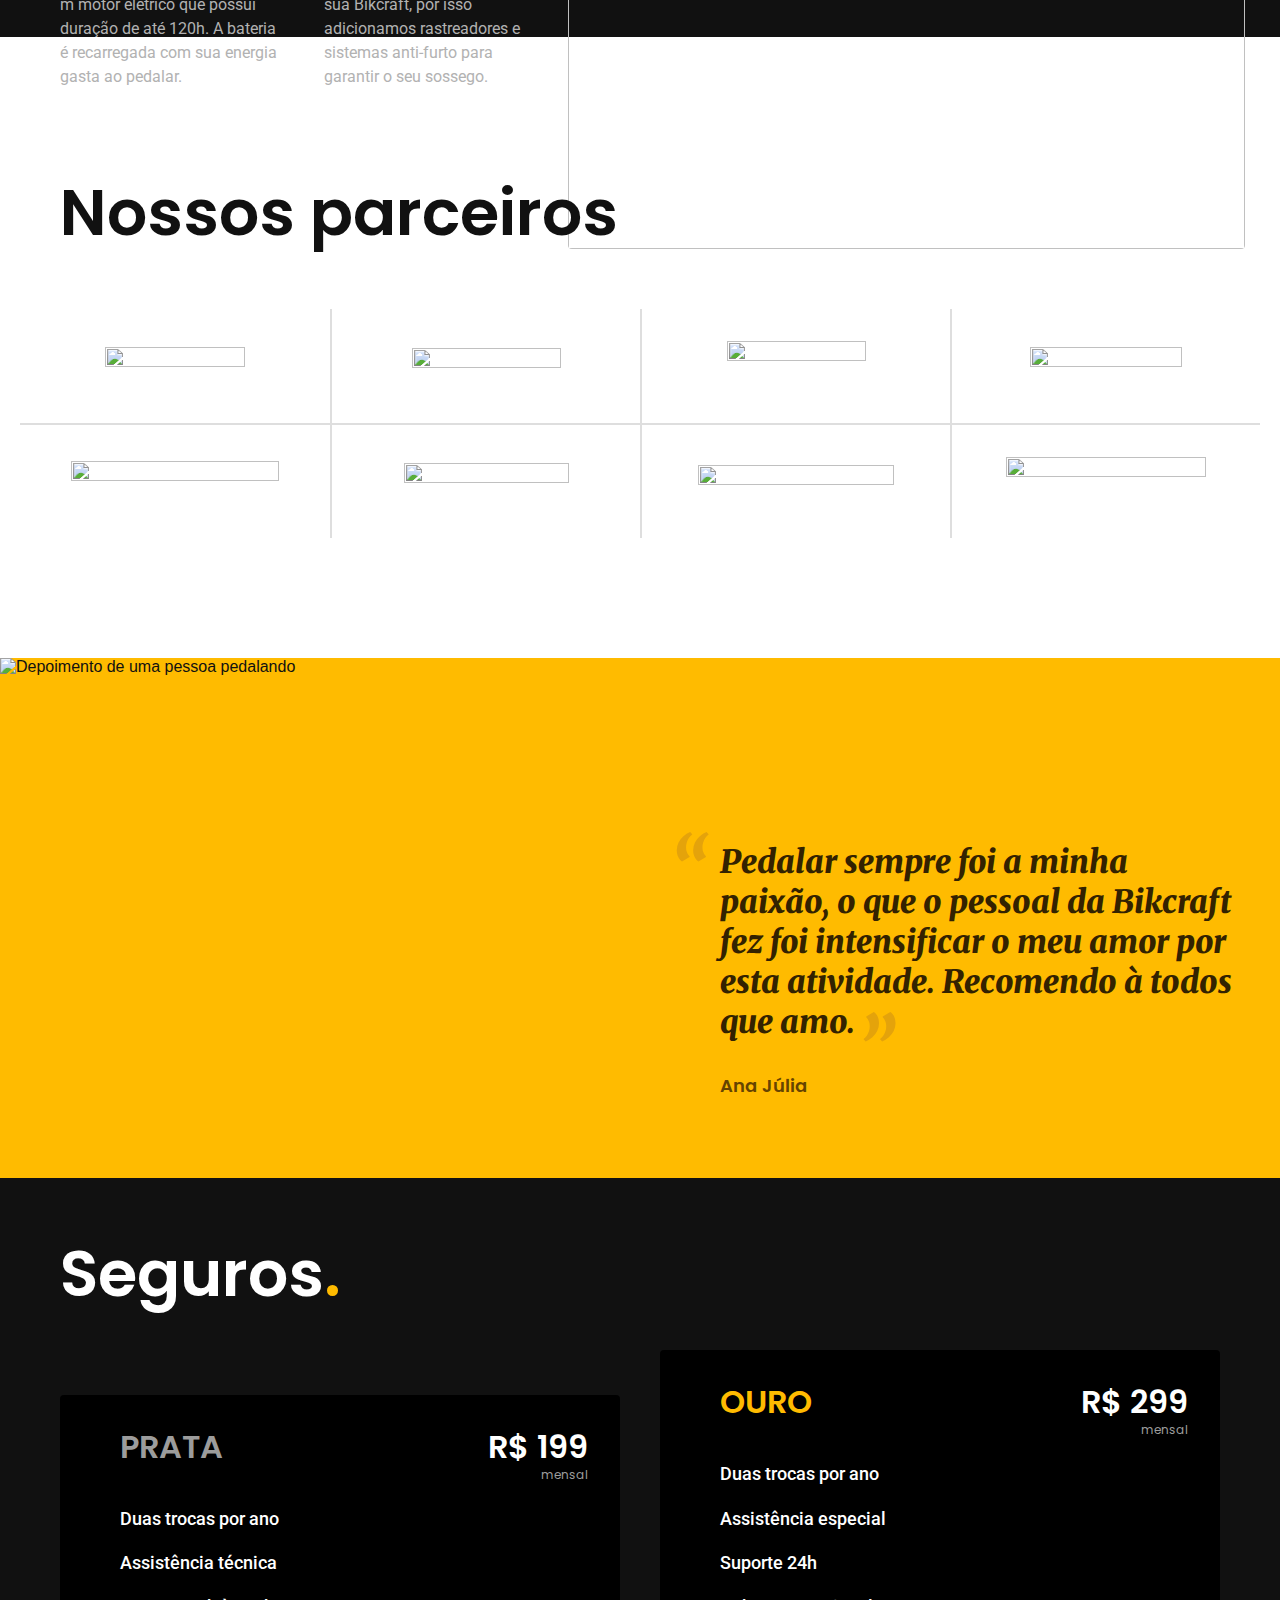
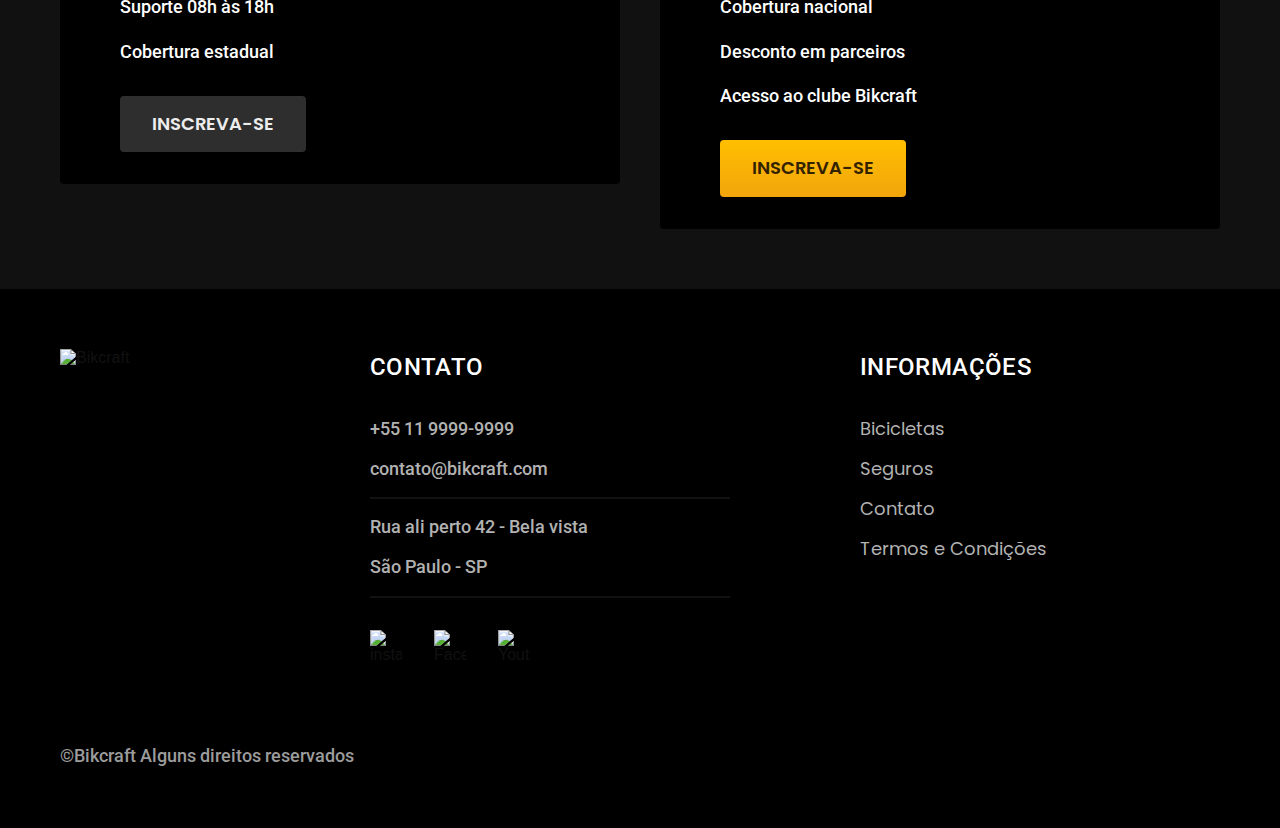
==== commit b60f1939: "Finalizando o protótipo do projeto" ====
--- a/index.html
+++ b/index.html
@@ -9,6 +9,7 @@
 
   <title>Bikcraft - bicicletas elétricas</title>
 
+  <link rel="preload" href="./css/styles.css" as="style">
   <link rel="stylesheet" href="./css/styles.css">
 
   <link rel="preconnect" href="https://fonts.googleapis.com">
@@ -20,7 +21,7 @@
 
   <header class="header-bg">
     <div class=" container header-container">
-      <a href="./"><img src="./img/bikcraft.svg" alt="Bikcraft">
+      <a href="./"><img src="./img/bikcraft.svg" width="136" height="32" alt="Bikcraft">
       </a>
       <nav aria-label="primaria">
         <ul class="header-menu cor-0 font-1-m">
@@ -39,9 +40,10 @@
         <p class="font-2-l cor-5">Bicicletas elétricas de alta precisão e qualidade, feitas sob medida para você. Explore o mundo na sua velocidade com a Bikcraft<span class="cor-p1">.</span></p>
         <a href="./bicicletas.html" class="btn">escolha a sua</a>
       </div>
-      <div class="intro-img">
-        <img src="./img/fotos/introducao.jpg" alt="Bicicleta elétrica preta">
-      </div>
+      <picture class="intro-img">
+        <source media="(max-width: 800px)" srcset="./img/bicicletas/nimbus.jpg">
+        <img src="./img/fotos/introducao.jpg" width="1280" height="1600" alt="Bicicleta elétrica preta">
+      </picture>
     </div>
   </main>
 
@@ -53,21 +55,21 @@
     <ul class="bike-menu">
       <li>
         <a href="./bicicletas/magic.html">
-          <img src="./img/bicicletas/magic-home.jpg" alt="Bicicleta preta">
+          <img src="./img/bicicletas/magic-home.jpg" width="920" height="1040" alt="Bicicleta preta">
           <h3 class="font-1-xl">Magic might</h3>
           <span class="font-2-m cor-8">R$: 2499</span>
         </a>
       </li>
       <li>
         <a href="./bicicletas/nimbus.html">
-          <img src="./img/bicicletas/nimbus-home.jpg" alt="Bicicleta preta">
+          <img src="./img/bicicletas/nimbus-home.jpg" width="920" height="1040" alt="Bicicleta preta">
           <h3 class="font-1-xl">Nimbus Stark</h3>
           <span class="font-2-m cor-8">R$: 4999</span>
         </a>
       </li>
       <li>
         <a href="./bicicletas/nebula.html">
-          <img src="./img/bicicletas/nebula-home.jpg" alt="Bicicleta preta">
+          <img src="./img/bicicletas/nebula-home.jpg" width="920" height="1040" alt="Bicicleta preta">
           <h3 class="font-1-xl">Nebula Cosmic</h3>
           <span class="font-2-m cor-8">R$: 3999</span>
         </a>
@@ -87,7 +89,7 @@
         <div class="tech-advantage">
           <div class="tech-itens">
             <div class="tech-icons">
-              <img src="./img/icones/eletrica.svg" alt="">
+              <img src="./img/icones/eletrica.svg" width="32" height="32" alt="">
               <h3 class="font-1-m cor-0">Motor elétrico</h3>
             </div>
             <p class="font-2-s cor-5">Toda Bikcraft é equipada com m motor elétrico que possui duração de até 120h. A bateria é recarregada com sua energia gasta ao pedalar.</p>
@@ -95,7 +97,7 @@
 
           <div class="tech-itens">
             <div class="tech-icons">
-              <img src="./img/icones/rastreador.svg" alt="">
+              <img src="./img/icones/rastreador.svg" width="32" height="32" alt="">
               <h3 class="font-1-m cor-0">Rastreador</h3>
             </div>
             <p class="font-2-s cor-5">Sabemos o quão preciosa é sua Bikcraft, por isso adicionamos rastreadores e sistemas anti-furto para garantir o seu sossego.</p>
@@ -104,7 +106,7 @@
 
       </div>
       <div class="tech-img">
-        <img src="./img/fotos/tecnologia.jpg" alt="">
+        <img src="./img/fotos/tecnologia.jpg" width="1200" height="1900" alt="">
       </div>
     </div>
   </article>
@@ -114,30 +116,30 @@
 
     <ul class="partners-list">
       <li>
-        <img src="./img/parceiros/caravan.svg" alt="">
-      </li>
-      <li><img src="./img/parceiros/ranek.svg" alt="">
-      </li>
-      <li><img src="./img/parceiros/handel.svg" alt="">
-      </li>
-      <li><img src="./img/parceiros/dogs.svg" alt="">
-      </li>
-      <li><img src="./img/parceiros/lescone.svg" alt="">
-      </li>
-      <li><img src="./img/parceiros/flexblog.svg" alt="">
-      </li>
-      <li>
-        <img src="./img/parceiros/wildbeast.svg" alt="">
-      </li>
-      <li>
-        <img src="./img/parceiros/surfbot.svg" alt="">
+        <img src="./img/parceiros/caravan.svg" width="140" height="38" alt="">
+      </li>
+      <li><img src="./img/parceiros/ranek.svg" width="149" height="36" alt="">
+      </li>
+      <li><img src="./img/parceiros/handel.svg" width="139" height="50" alt="">
+      </li>
+      <li><img src="./img/parceiros/dogs.svg" width="152" height="39" alt="">
+      </li>
+      <li><img src="./img/parceiros/lescone.svg" width="208" height="41" alt="">
+      </li>
+      <li><img src="./img/parceiros/flexblog.svg" width="165" height="38" alt="">
+      </li>
+      <li>
+        <img src="./img/parceiros/wildbeast.svg" width="196" height="34" alt="">
+      </li>
+      <li>
+        <img src="./img/parceiros/surfbot.svg" width="200" height="49" alt="">
       </li>
     </ul>
   </section>
 
   <section class="depoimento">
     <div class="depoimento-img">
-      <img src="./img/fotos/depoimento.jpg" alt="Depoimento de uma pessoa pedalando">
+      <img src="./img/fotos/depoimento.jpg" width="1560" height="1360" alt="Depoimento de uma pessoa pedalando">
     </div>
     <div class="depoimento-comment">
       <blockquote class="font-1-xl cor-p5">
@@ -185,7 +187,7 @@
   <footer class="footer">
 
     <div class="footer-container container">
-      <img src="./img/bikcraft.svg" alt="Bikcraft">
+      <img src="./img/bikcraft.svg" width="136" height="32" alt="Bikcraft">
 
       <div class="footer-contact">
         <h3 class="font-2-l-b cor-0">CONTATO</h3>
@@ -198,13 +200,13 @@
 
         <div class="footer-social-media">
           <a href="./">
-            <img src="./img/redes/instagram.svg" alt="instagram">
+            <img src="./img/redes/instagram.svg" width="32" height="32" alt="instagram">
           </a>
           <a href="./">
-            <img src="./img/redes/facebook.svg" alt="Facebook">
+            <img src="./img/redes/facebook.svg" width="32" height="32"  alt="Facebook">
           </a>
           <a href="./">
-            <img src="./img/redes/youtube.svg" alt="Youtube">
+            <img src="./img/redes/youtube.svg" width="32" height="32"  alt="Youtube">
           </a>
         </div>
       </div>
--- a/css/styles.css
+++ b/css/styles.css
@@ -22,6 +22,10 @@
 /* seguros */
 @import './seguros/seguros.css';
 @import './seguros/vantagens.css';
+@import './seguros/questions.css';
 
+/* bicicletas */
+@import './bicicleta-page/bicicicleta.css';
+@import './bicicleta-page/seguro-page.css';
 
 @import './termos/termos.css';--- a/css/styles.css
+++ b/css/styles.css
@@ -22,6 +22,10 @@
 /* seguros */
 @import './seguros/seguros.css';
 @import './seguros/vantagens.css';
+@import './seguros/questions.css';
 
+/* bicicletas */
+@import './bicicleta-page/bicicicleta.css';
+@import './bicicleta-page/seguro-page.css';
 
 @import './termos/termos.css';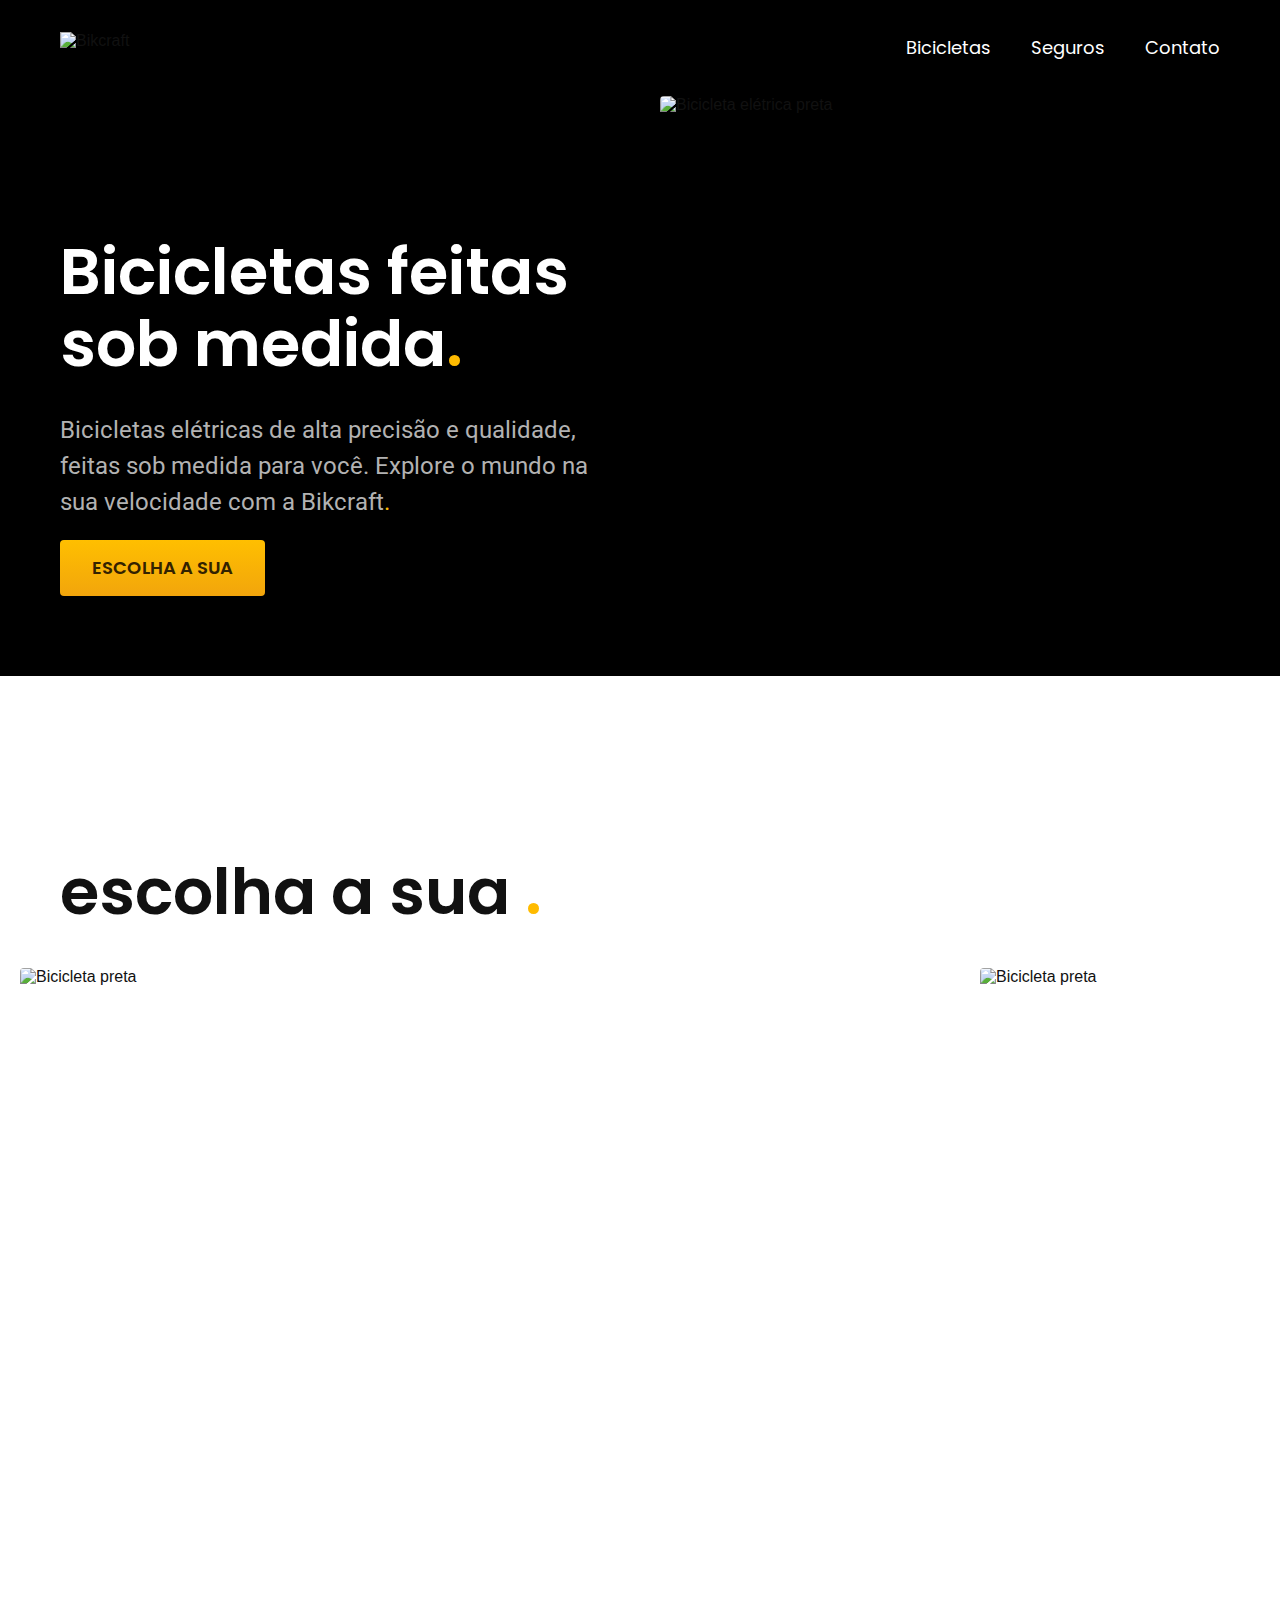
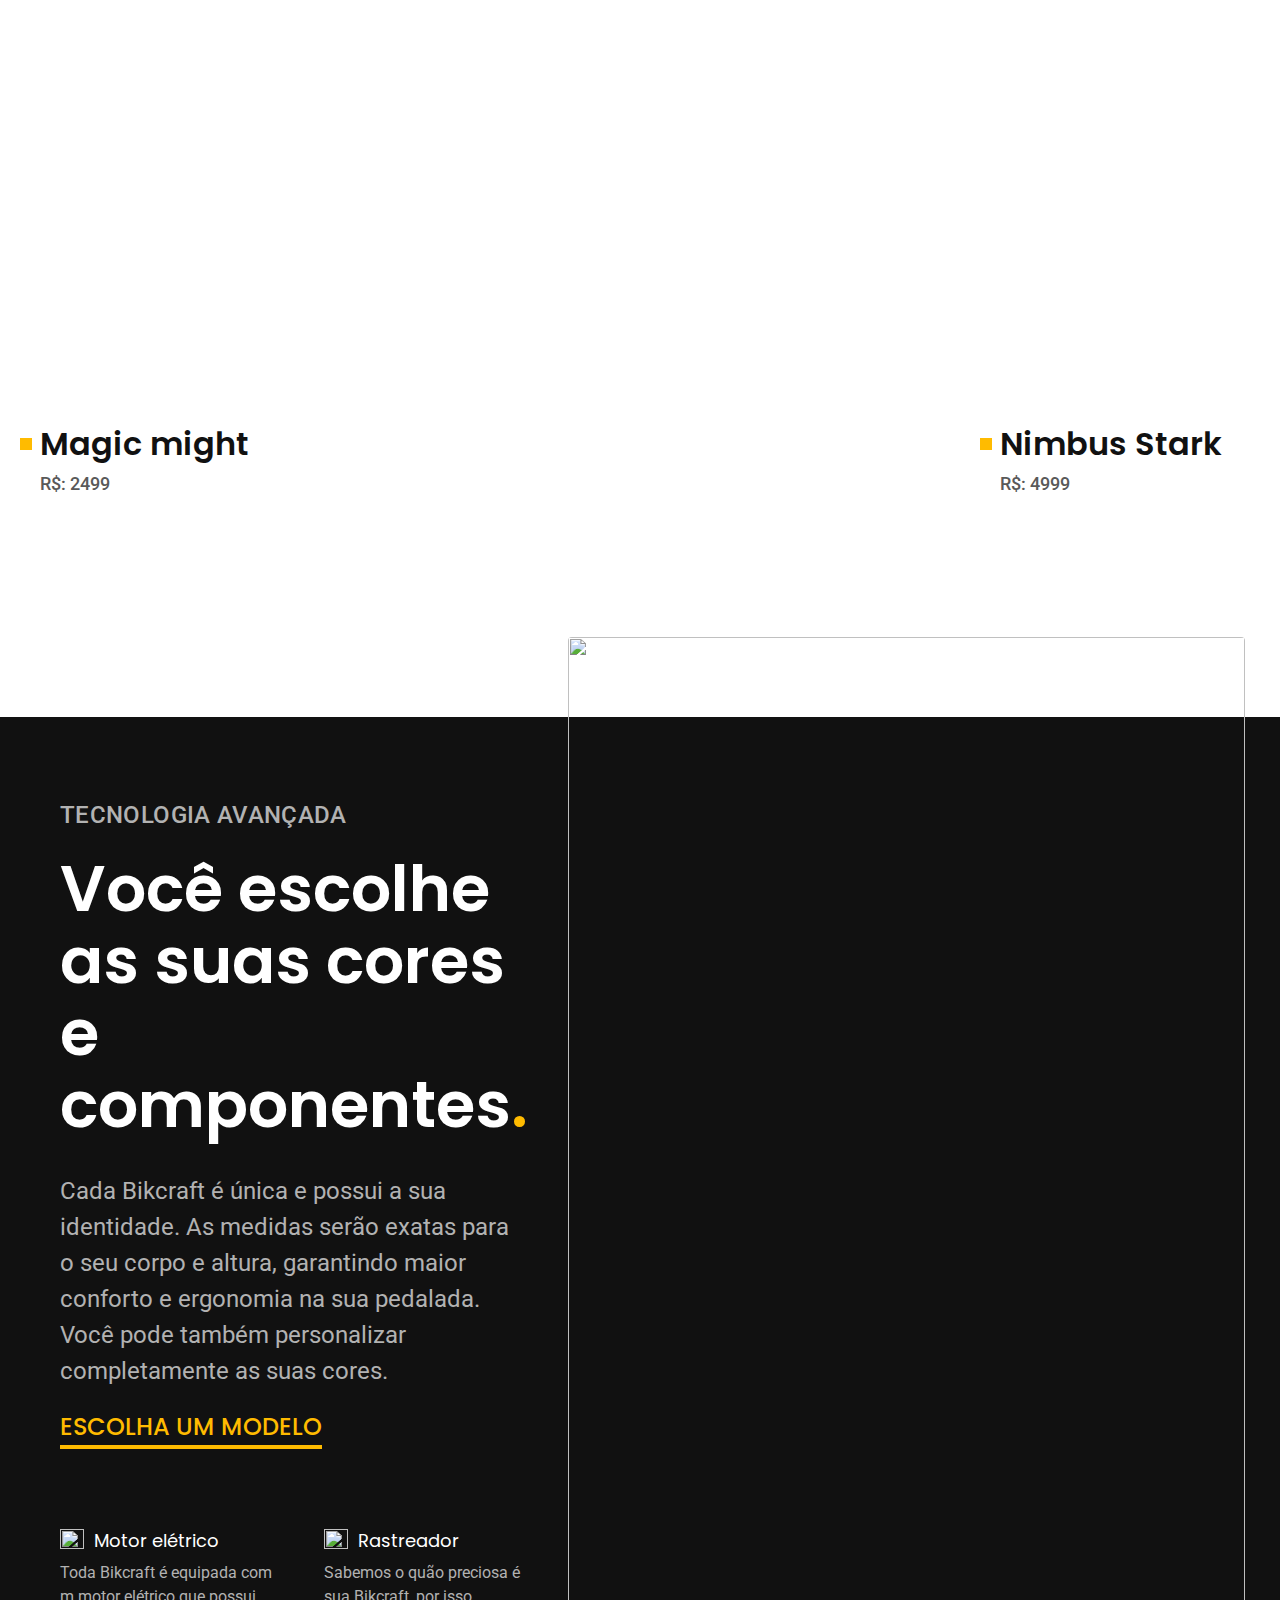
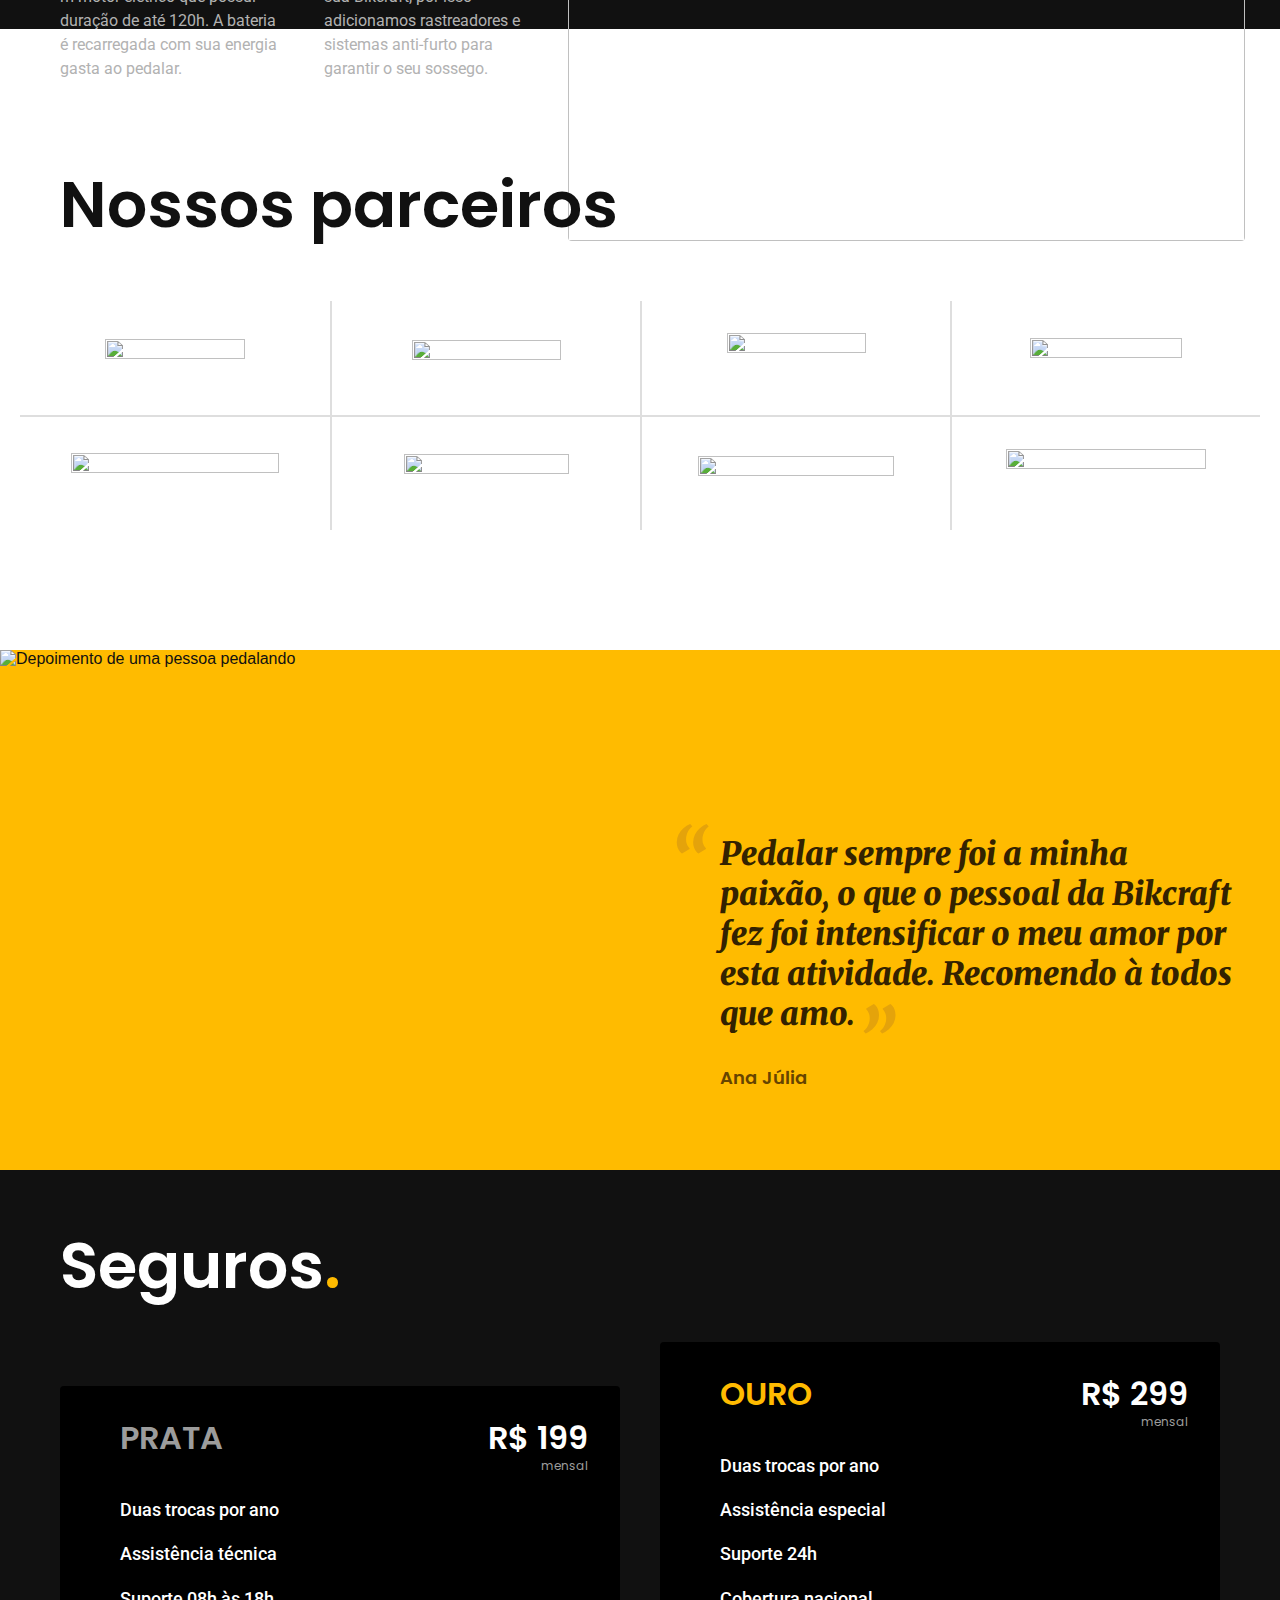
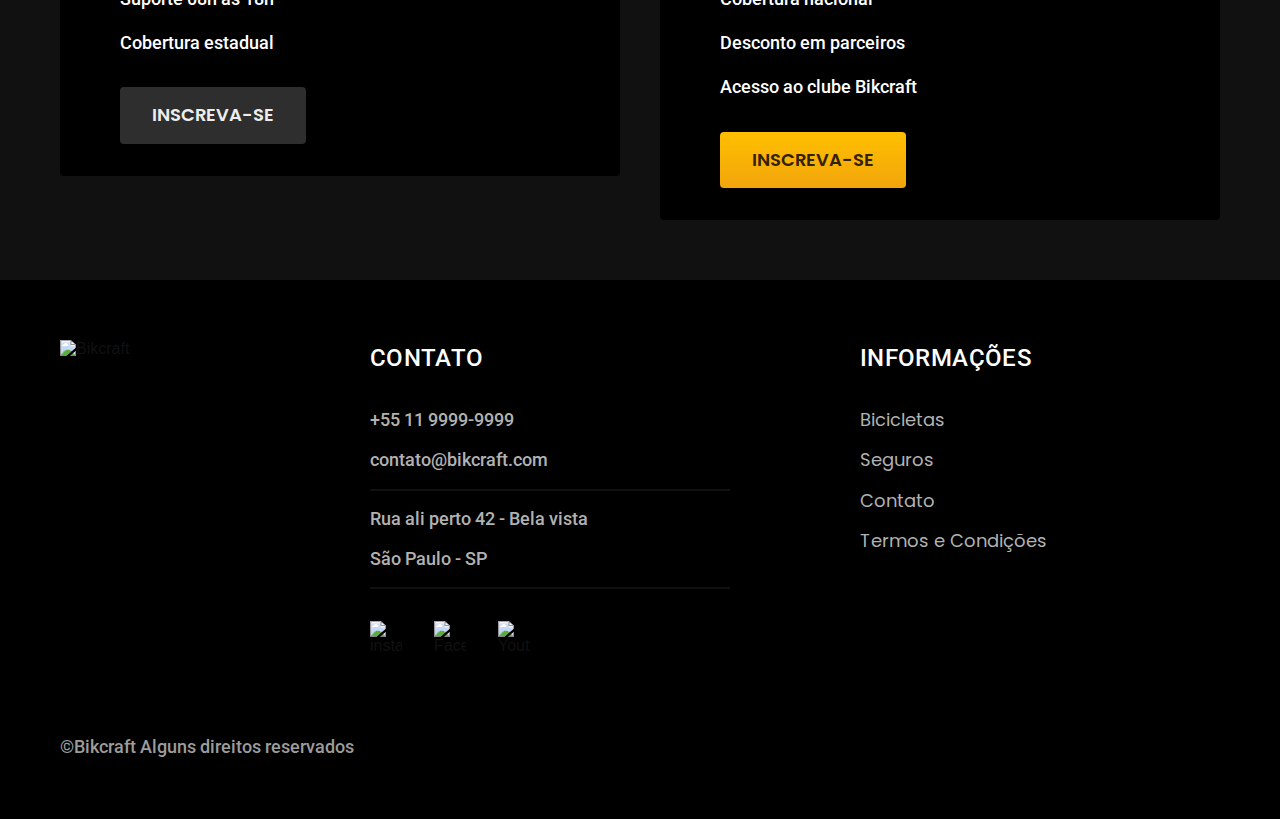
==== commit da49282b: "Adicionando efeito" ====
--- a/index.html
+++ b/index.html
@@ -227,6 +227,7 @@
     </div>
   </footer>
 
+  <script src="./js/script.js"></script>
 </body>
 
 </html>